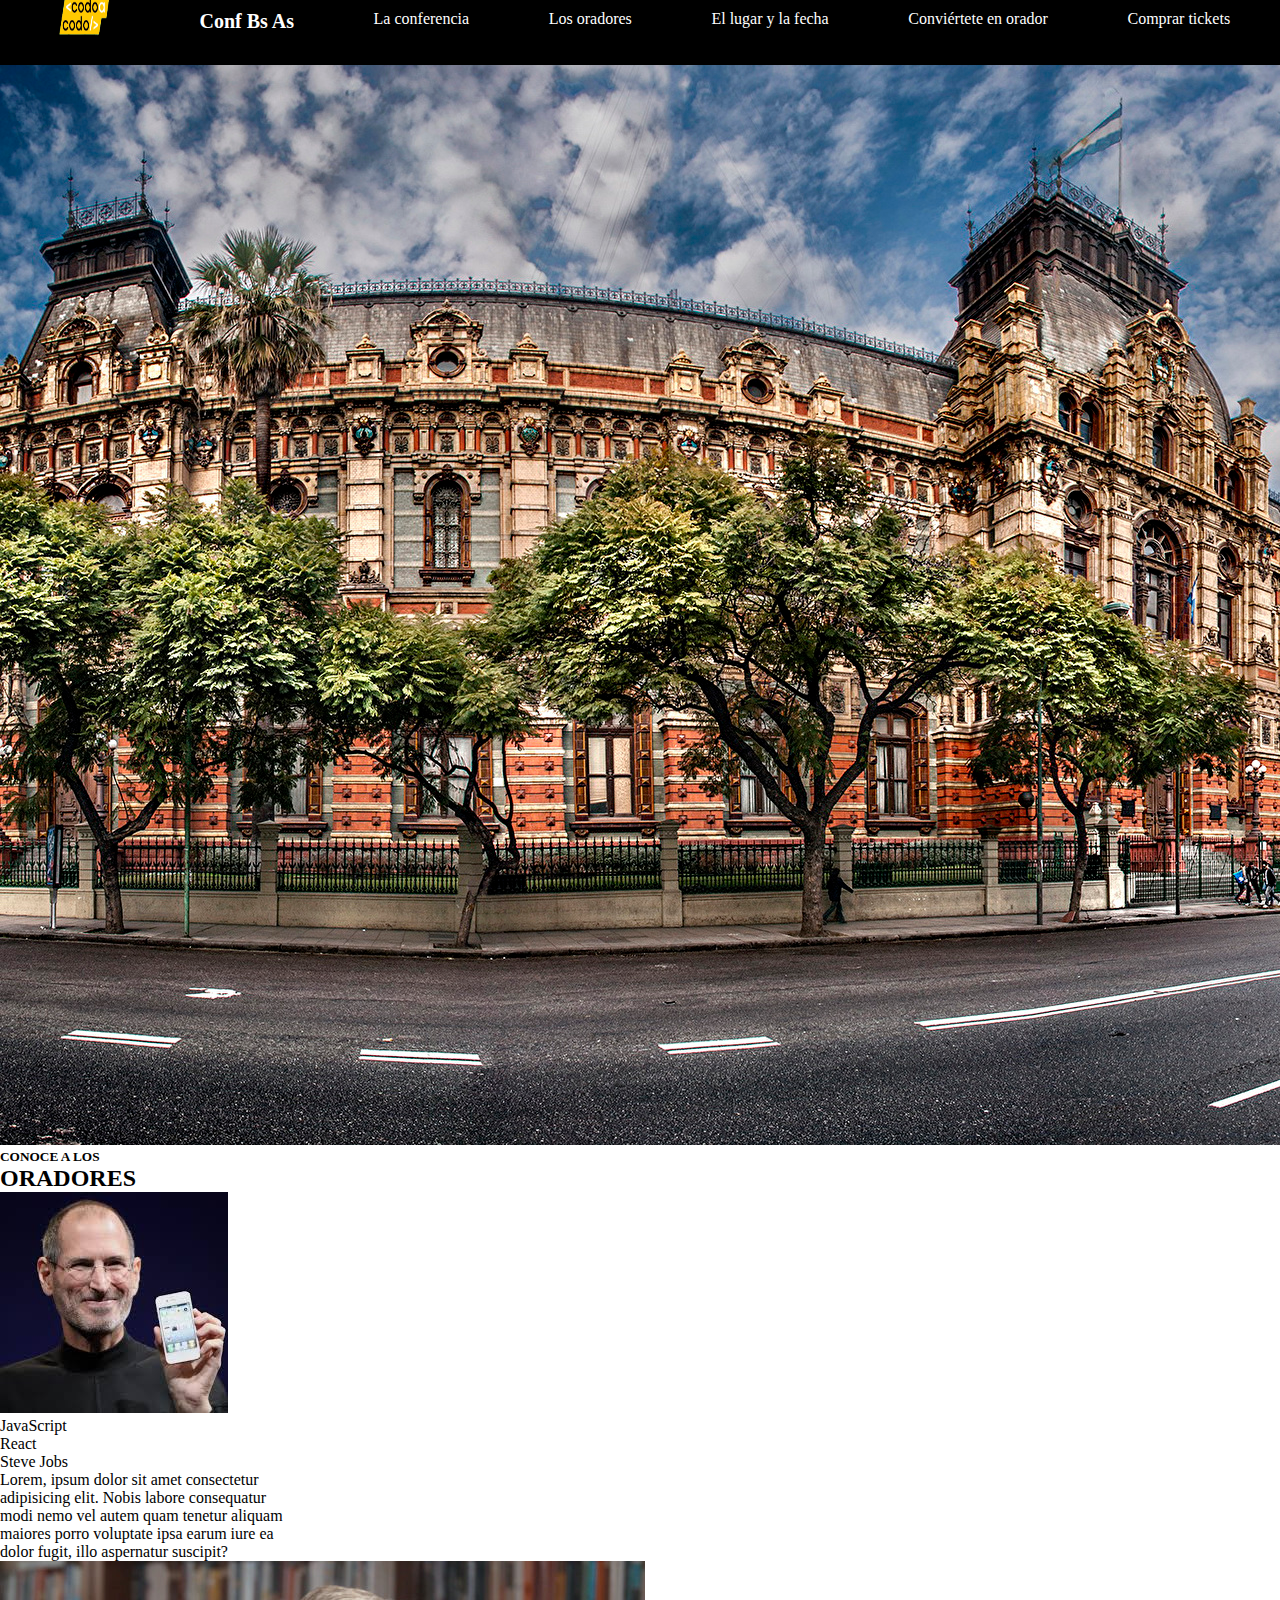
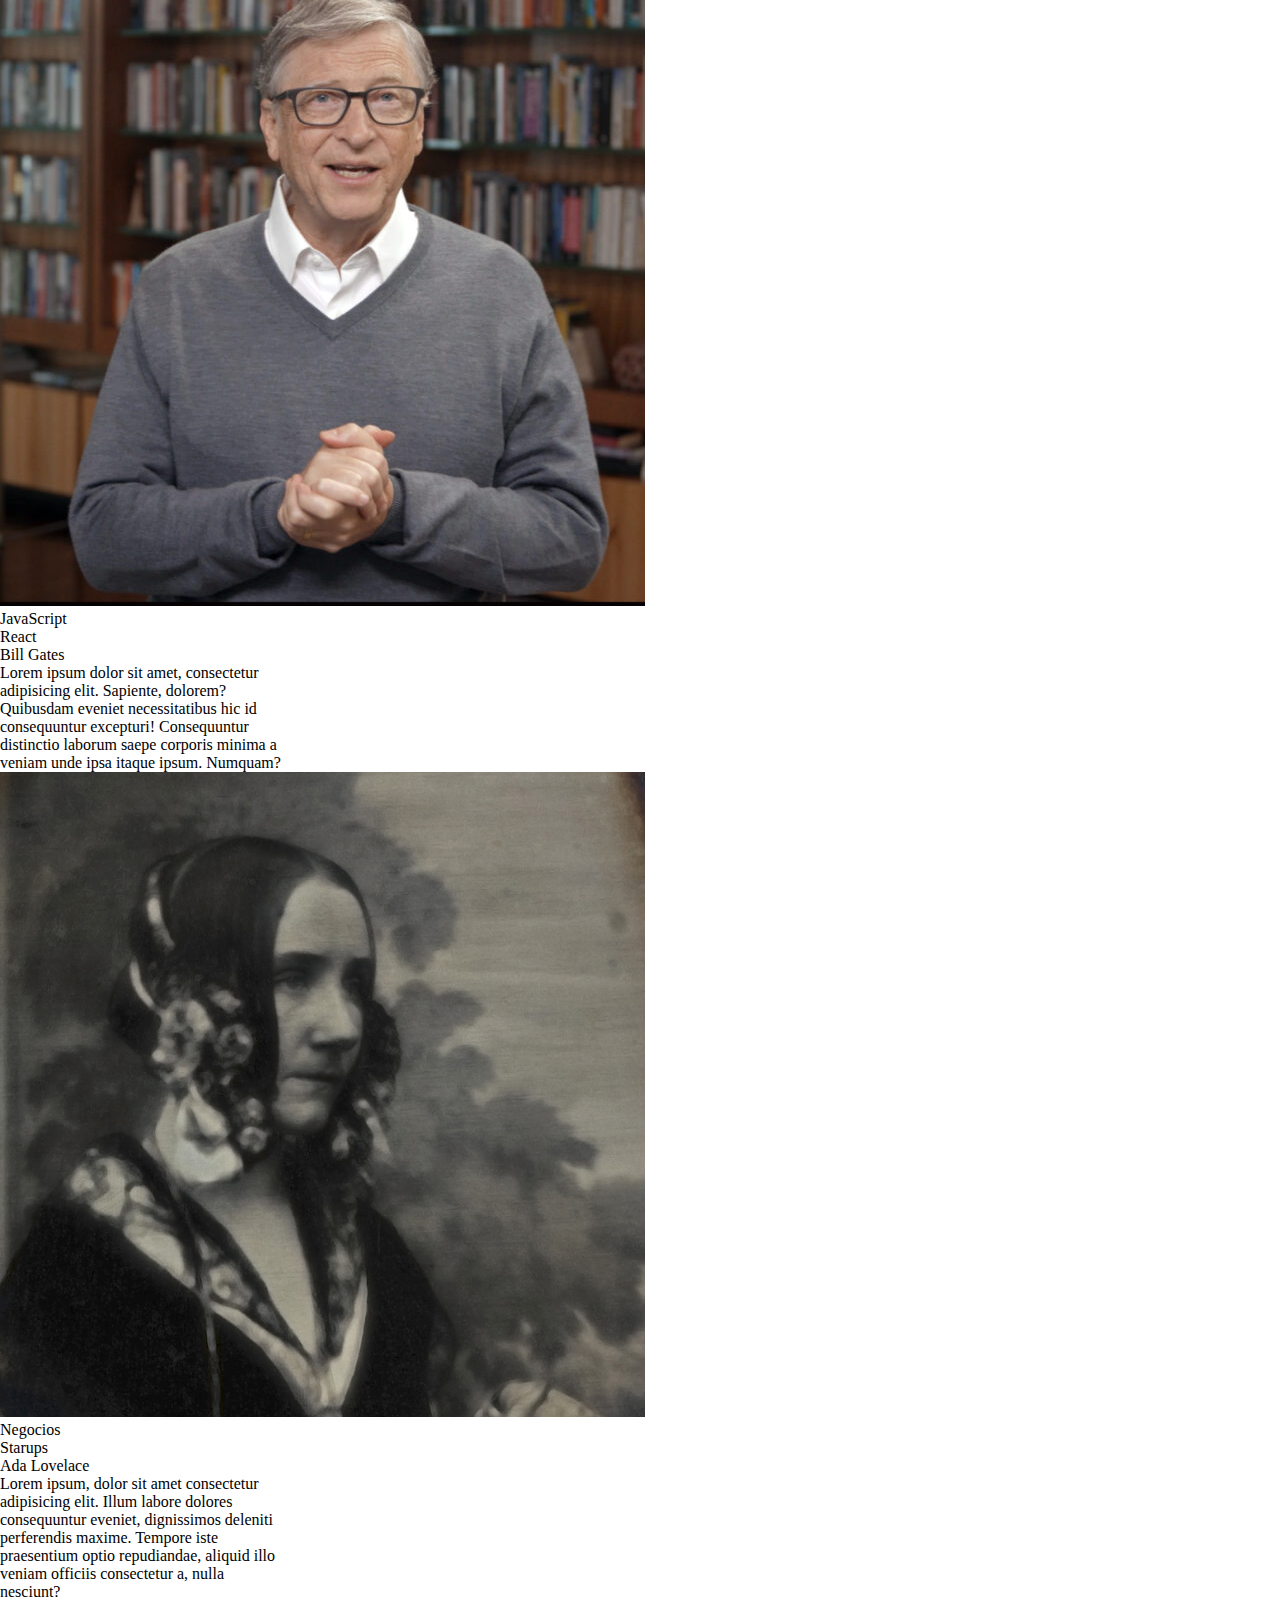
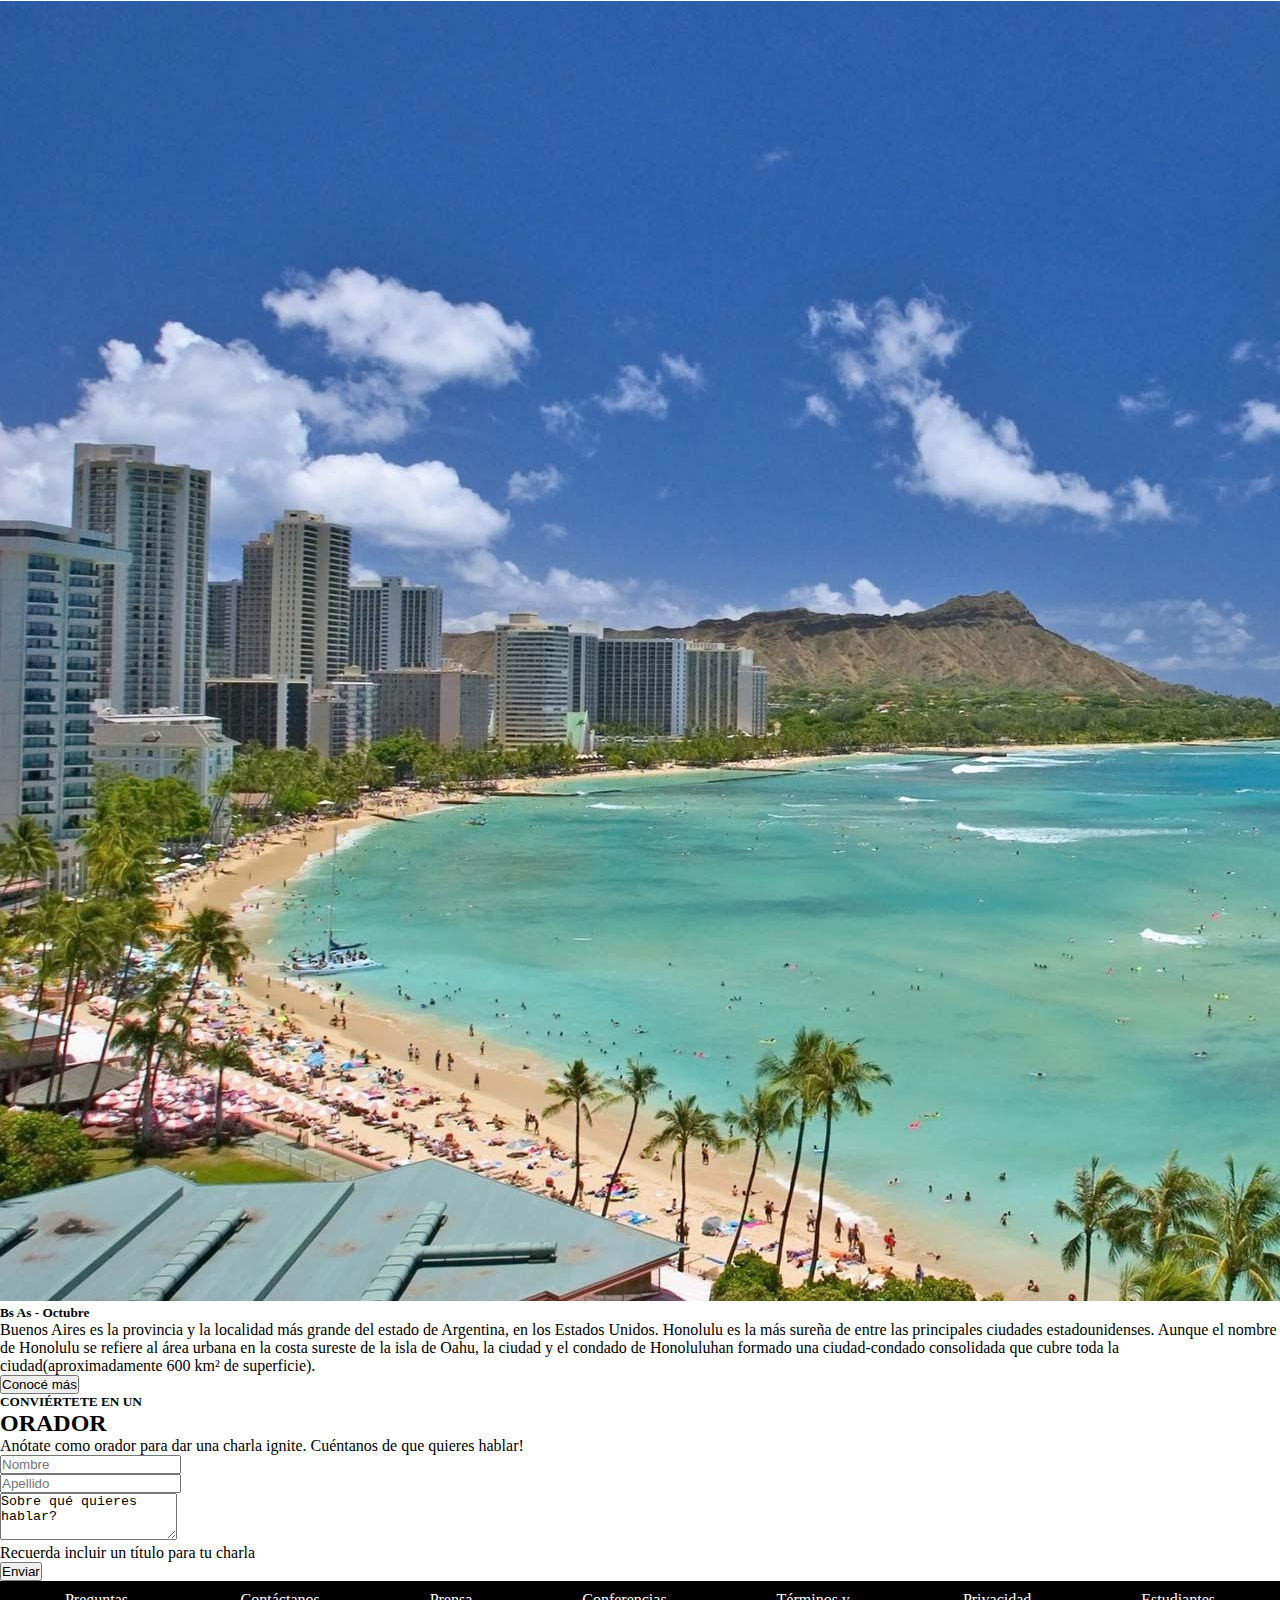
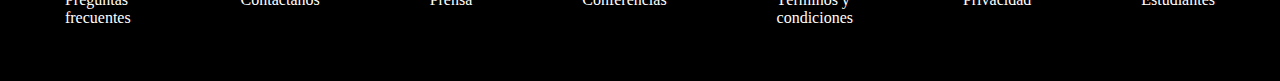
==== Final-Front-2023/index.html @ a8c51126 "final-front-2023" ====
<!DOCTYPE html>
<html lang="en">
<head>
    <meta charset="UTF-8">
    <meta name="viewport" content="width=device-width, initial-scale=1.0">
    <link rel="stylesheet" href="styles.css">
    <link href="https://cdn.jsdelivr.net/npm/bootstrap@5.1.3/dist/css/bootstrap.min.css" rel="stylesheet" integrity="sha384-1BmE4kWBq78iYhFldvKuhfTAU6auU8tT94WrHftjDbrCEXSU1oBoqyl2QvZ6jIW3" crossorigin="anonymous">
    <title>Document</title>
</head>
<body>
    
<header>
    <div>
          <nav>
        <img class="achicar" src="../Final-Front-2023/imagenes/codoacodo.png" alt="codo a codo">
        <h1 class="fuente">Conf Bs As</h1>
        <a href="index.html">La conferencia</a>
        <a href="Los oradores.html">Los oradores</a>
        <a href="lugar.html">El lugar y la fecha</a>
        <a href="Conviértete en orador.html">Conviértete en orador</a>
        <a href="Comprar tickets.html">Comprar tickets</a>
    
          </nav>
    </div>
</header>
<main>
    <div>
          <div><img src="../Final-Front-2023/imagenes/ba1.jpg" alt=""></div>
       </div> 
       <h5 class="text-center fs-6">CONOCE A LOS</h5> 
       <h2 class="text-center fs-1">ORADORES</h2>
       <div class="d-flex justify-content-center  ">
       <div class="card ms-3" style="width: 18rem;">
        <img src="../Final-Front-2023/imagenes/steve.jpg" class="card-img-top" alt="...">
        <div class="card-body">
            <div class="d-inline p-2 bg-warning text-dark fw-bold rounded">JavaScript</div>
            <div class="d-inline p-2 bg-info text-white rounded">React</div>
             <p class="fw-bold fs-4">Steve Jobs</p>
          <p class="card-text">Lorem, ipsum dolor sit amet consectetur adipisicing elit. Nobis labore consequatur modi nemo vel autem quam tenetur aliquam maiores porro voluptate ipsa earum iure ea dolor fugit, illo aspernatur suscipit?</p>
        </div>
      </div>
      <div class="card ms-3" style="width: 18rem;">
        <img src="../Final-Front-2023/imagenes/bill.jpg" class="card-img-top" alt="...">
        <div class="card-body">
            <div class="d-inline p-2 bg-warning text-dark fw-bold rounded">JavaScript</div>
            <div class="d-inline p-2 bg-info text-white rounded">React</div>
            <p class="fw-bold fs-4">Bill Gates</p>
          <p class="card-text">Lorem ipsum dolor sit amet, consectetur adipisicing elit. Sapiente, dolorem? Quibusdam eveniet necessitatibus hic id consequuntur excepturi! Consequuntur distinctio laborum saepe corporis minima a veniam unde ipsa itaque ipsum. Numquam?</p>
        </div>
      </div>
      <div class="card ms-3" style="width: 18rem;">
        <img src="../Final-Front-2023/imagenes/ada.jpeg" class="card-img-top" alt="...">
        <div class="card-body">
            <div class="d-inline p-2 bg-secondary text-white rounded">Negocios</div>
            <div class="d-inline p-2 bg-danger text-white rounded">Starups</div>
            <p class="fw-bold fs-4">Ada Lovelace</p>
          <p class="card-text">Lorem ipsum, dolor sit amet consectetur adipisicing elit. Illum labore dolores consequuntur eveniet, dignissimos deleniti perferendis maxime. Tempore iste praesentium optio repudiandae, aliquid illo veniam officiis consectetur a, nulla nesciunt?</p>
        </div>
      </div>
    </div>
    
    <div class="card mb-3 mt-4 bg-dark text-white" style="max-width: 100%;">
      <div class="row g-0">
        <div class="col-md-6">
          <img src="../Final-Front-2023/imagenes/honolulu.jpg" class="img-fluid rounded-start" alt="...">
        </div>
        <div class="col-md-6">
          <div class="card-body">
            <h5 class="card-title">Bs As - Octubre</h5>
            <p class="card-text ">Buenos Aires es la provincia y la localidad más grande del estado de Argentina, en los Estados Unidos. Honolulu es la más sureña de entre las principales ciudades estadounidenses. Aunque el nombre de Honolulu se refiere al área urbana en la costa sureste de la isla de Oahu, la ciudad y el condado de Honoluluhan formado una ciudad-condado consolidada que cubre toda la ciudad(aproximadamente 600 km² de superficie).</p>
            <button type="button" class="btn btn-dark text-white border border-white">Conocé más</button>
          </div>
        </div>
      </div>
    </div>

    <h5 class="text-center fs-6">CONVIÉRTETE EN UN</h5> 
       <h2 class="text-center fs-2">ORADOR</h2>
       <p class="text-center fs-5">Anótate como orador para dar una charla ignite. Cuéntanos de que quieres hablar!</p>

       <div class="row g-3 mx-auto" style="max-width: 700px;">
        <div class="col">
          <input type="text" class="form-control" placeholder="Nombre" aria-label="First name">
        </div>
        <div class="col">
          <input type="text" class="form-control" placeholder="Apellido" aria-label="Last name">
        </div>
        <div class="mb-3">
          <textarea class="form-control" id="exampleFormControlTextarea1" rows="3">Sobre qué quieres hablar?</textarea>
          <p>Recuerda incluir un título para tu charla </p>
          <button type="button" class="btn btn-warning col-12 btn-lg text-white">Enviar</button>
        </div>
      </div>
      
  </main>
  <footer>
    <nav class="bg-dark bg-gradient" style="height: 80px;">
        <a href="#">Preguntas <br>frecuentes</a>
        <a href="#">Contáctanos</a>
        <a href="#">Prensa</a>
        <a href="#">Conferencias</a>
        <a href="#">Términos y <br> condiciones</a>
        <a href="#">Privacidad</a>
        <a href="#">Estudiantes</a>
    </nav>
  </footer>
</body>
</html>
---- Final-Front-2023/styles.css ----
*{
    margin: 0;
    padding: 0;
}
.achicar{
    width: 70px;
    height: 70px;
    position: relative;
    bottom: 30px;
}
nav{
    background: black;
    padding: 10px;
    height: 45px;
    display: flex;
    justify-content: space-around;
}
nav a{
    color: white;
    text-decoration: none;
}


h1 {
    color: white;
    text-align: right;
}
.fuente{
    font-size: 20px; 
}
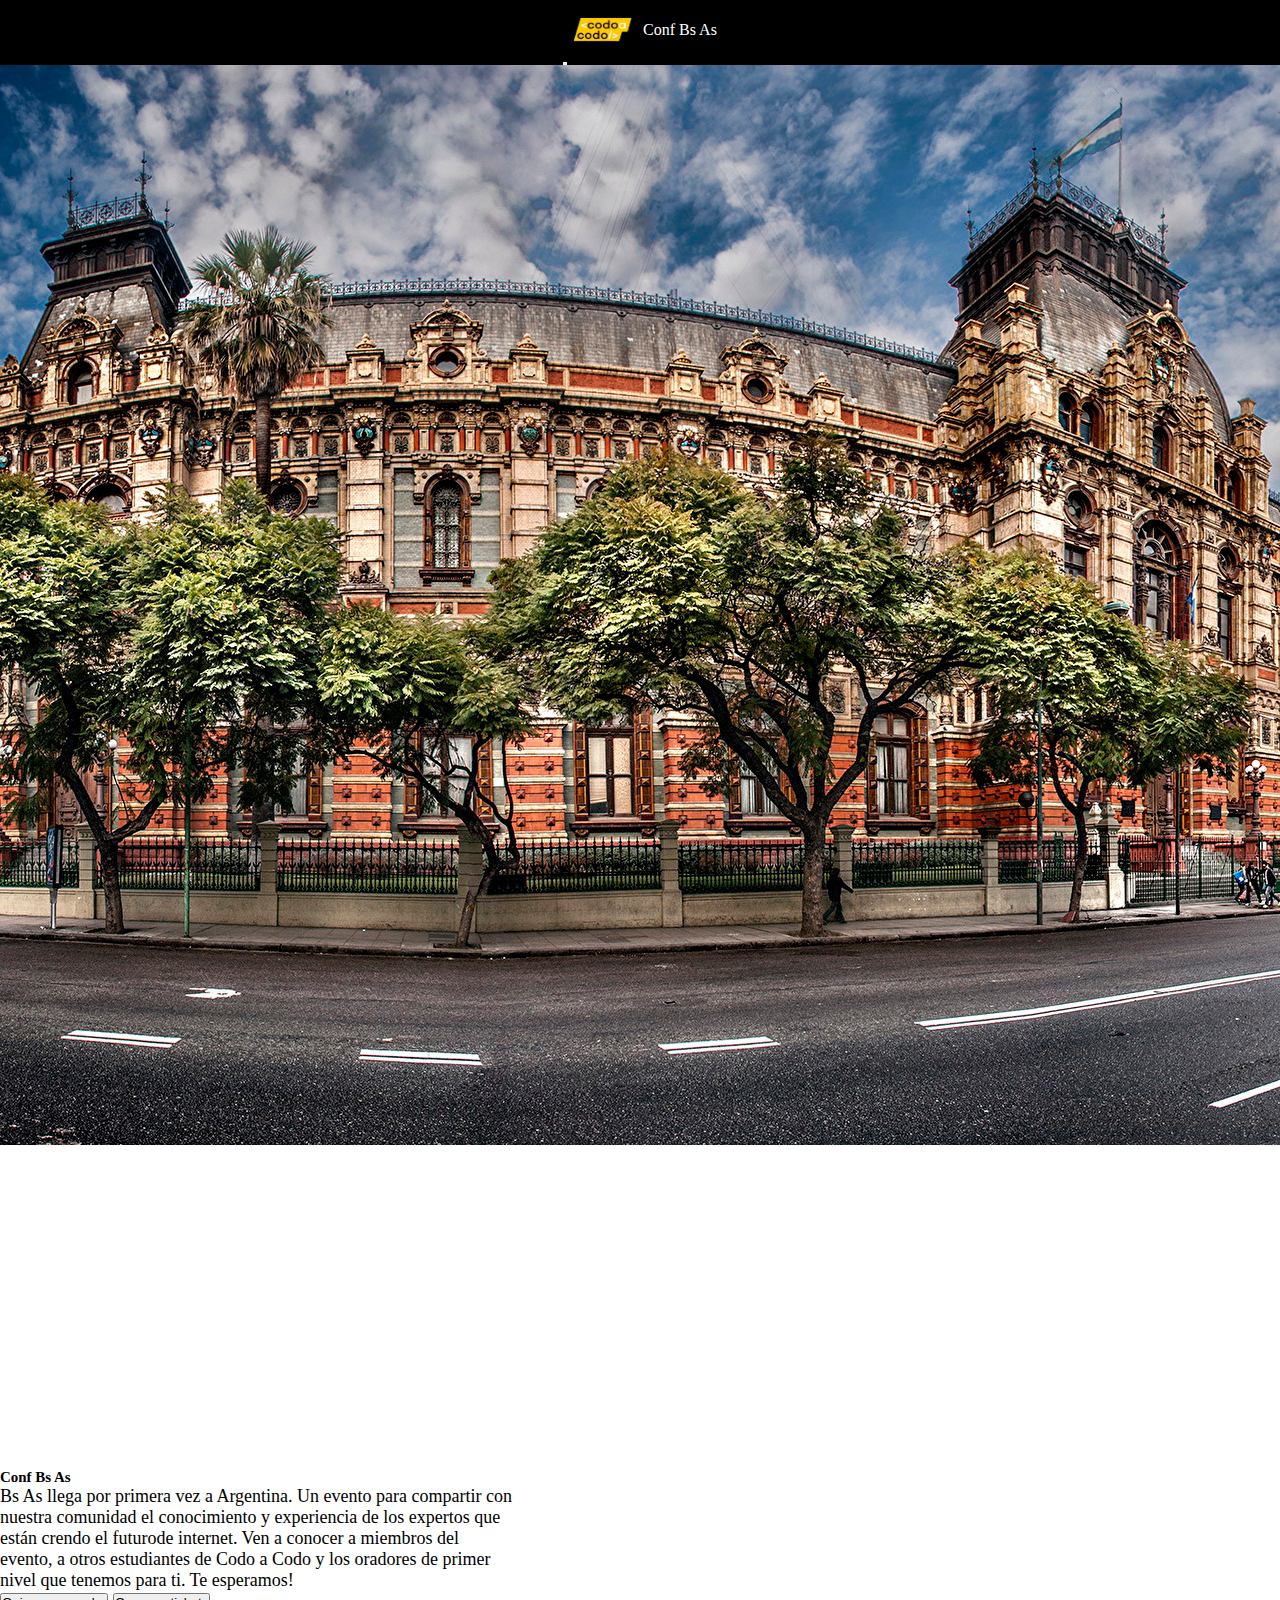
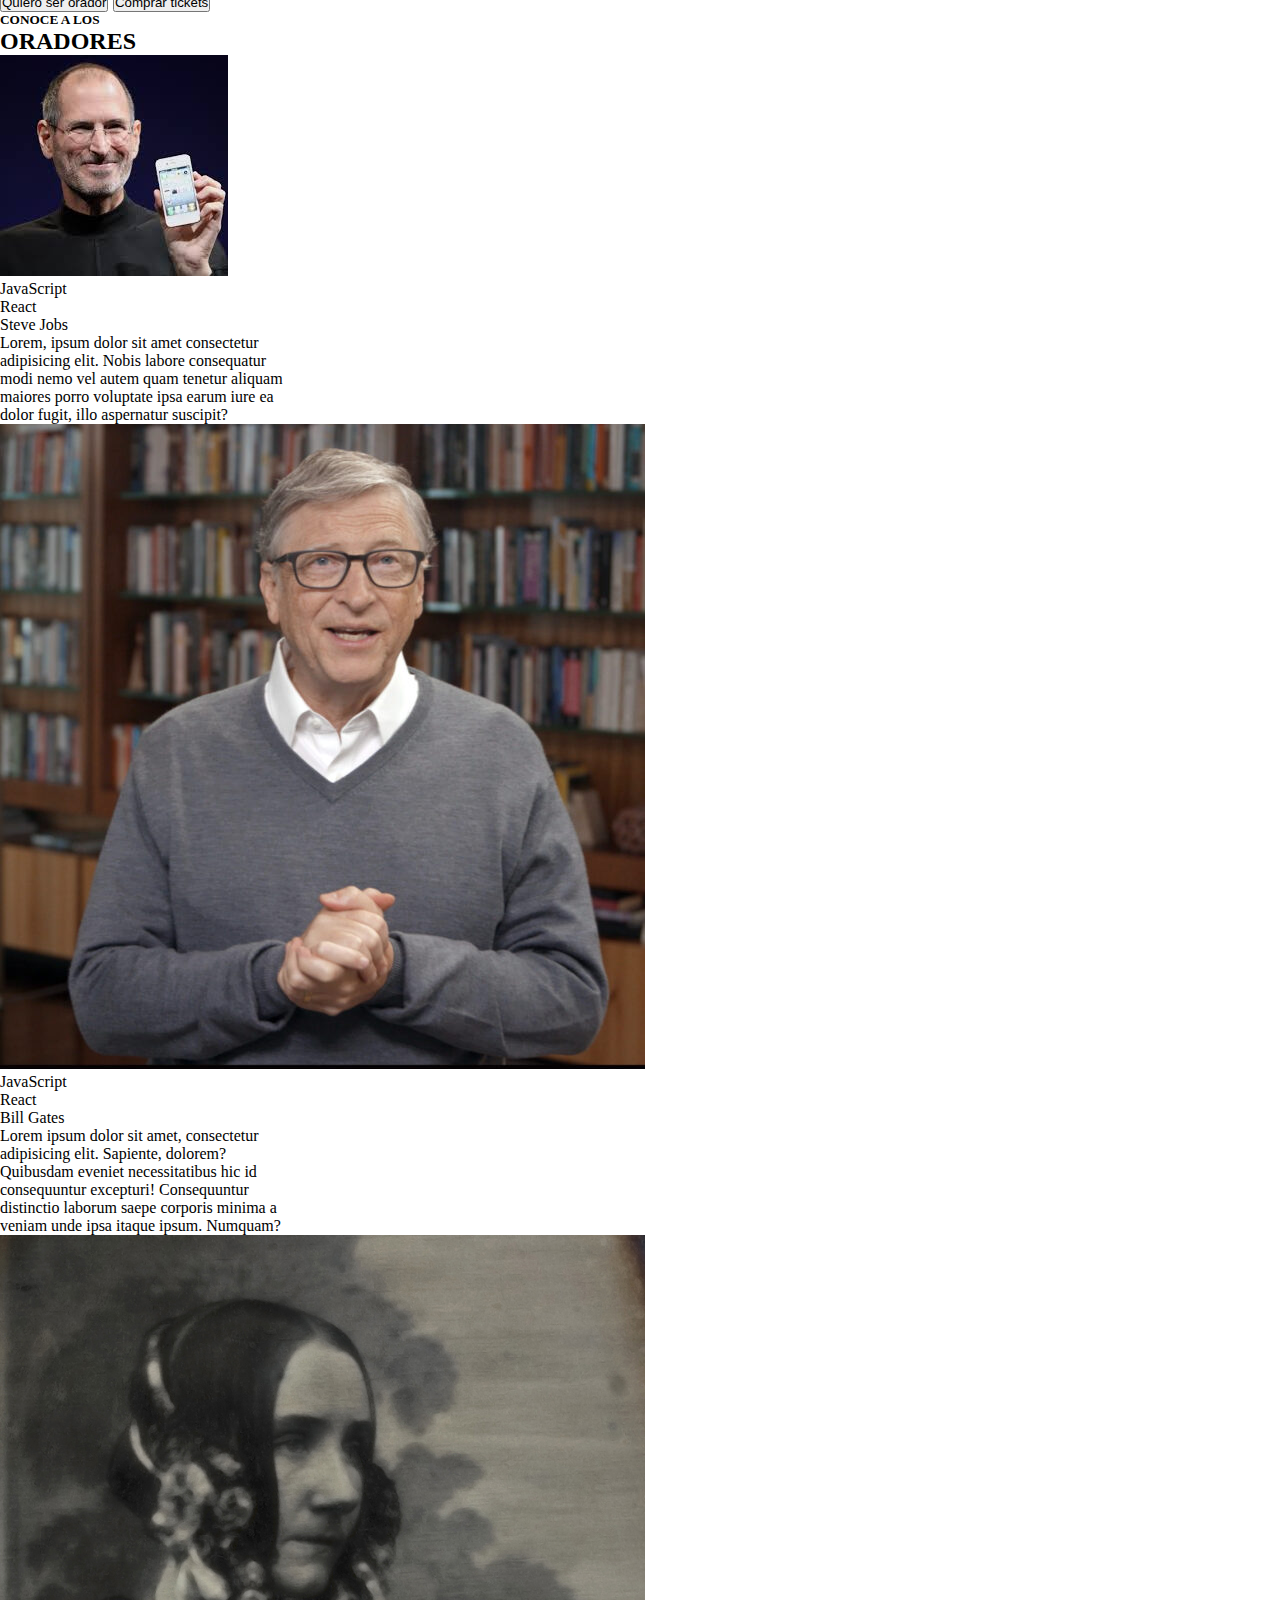
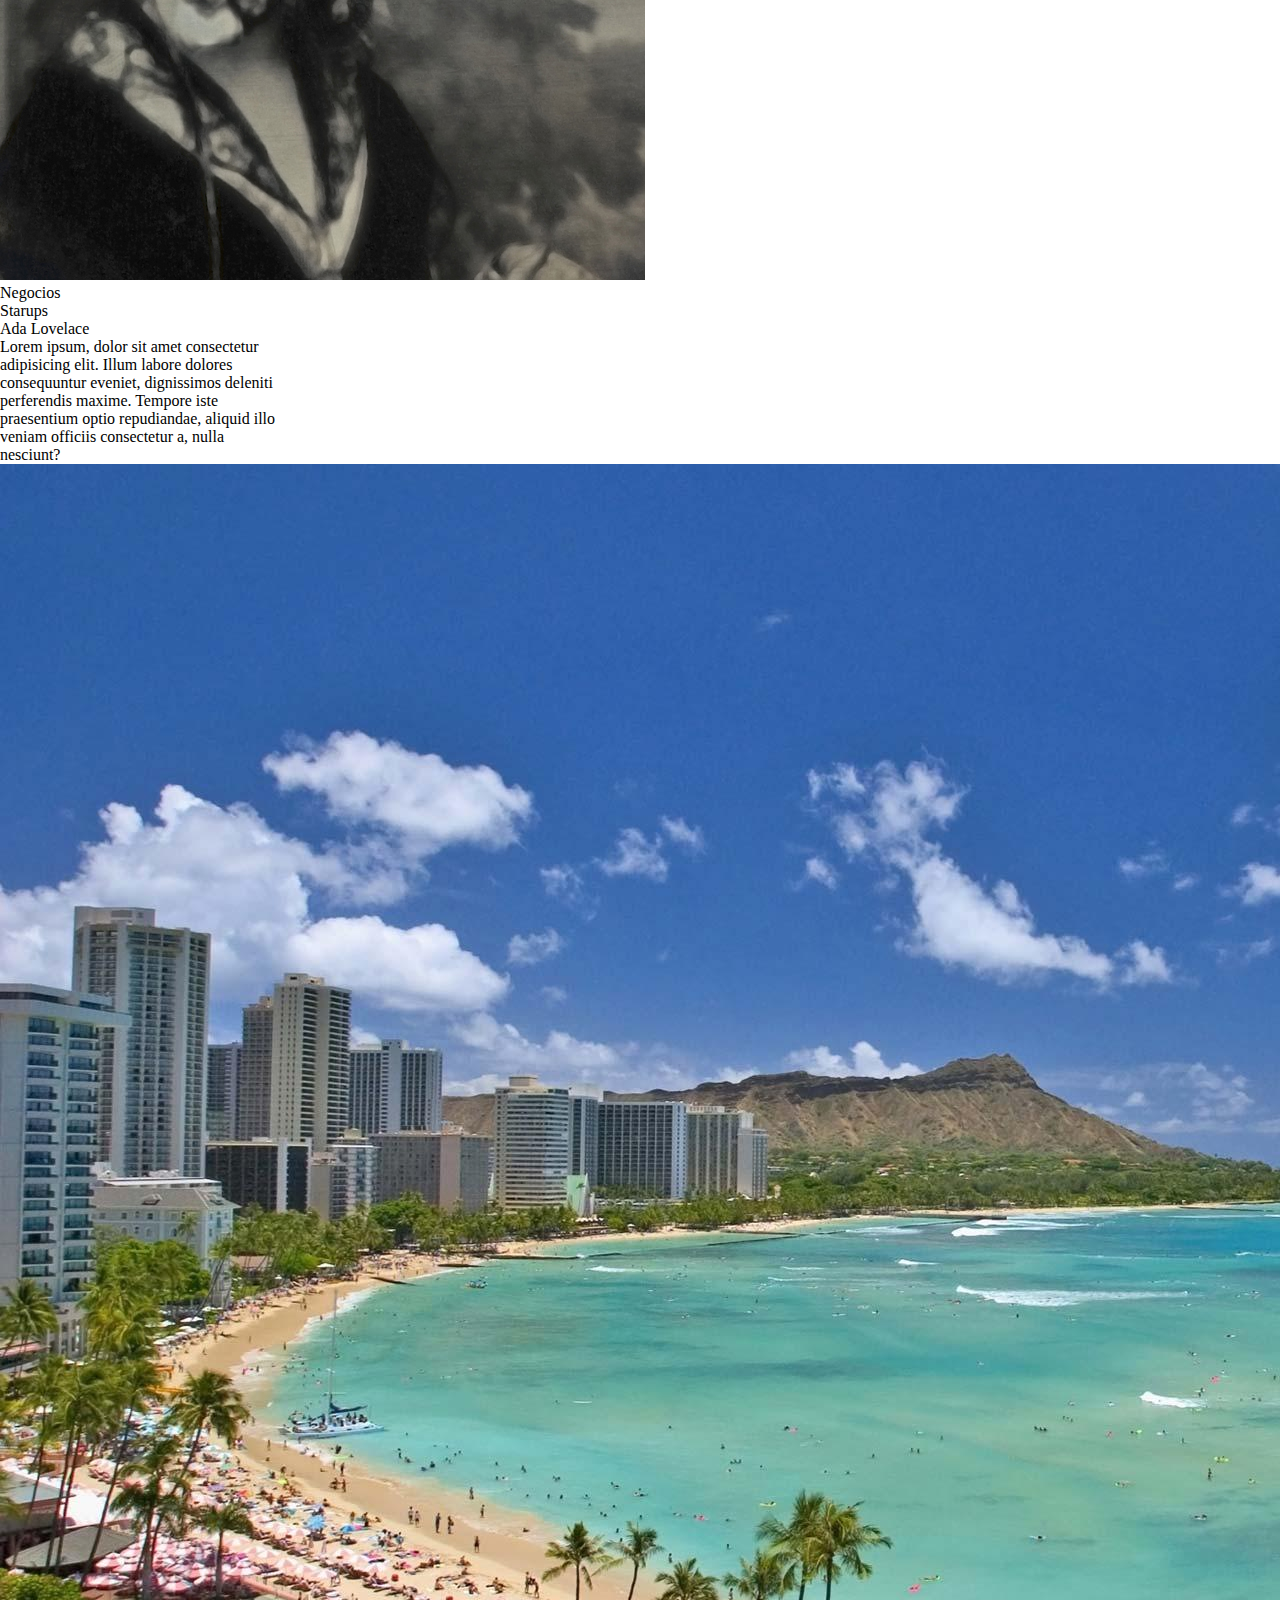
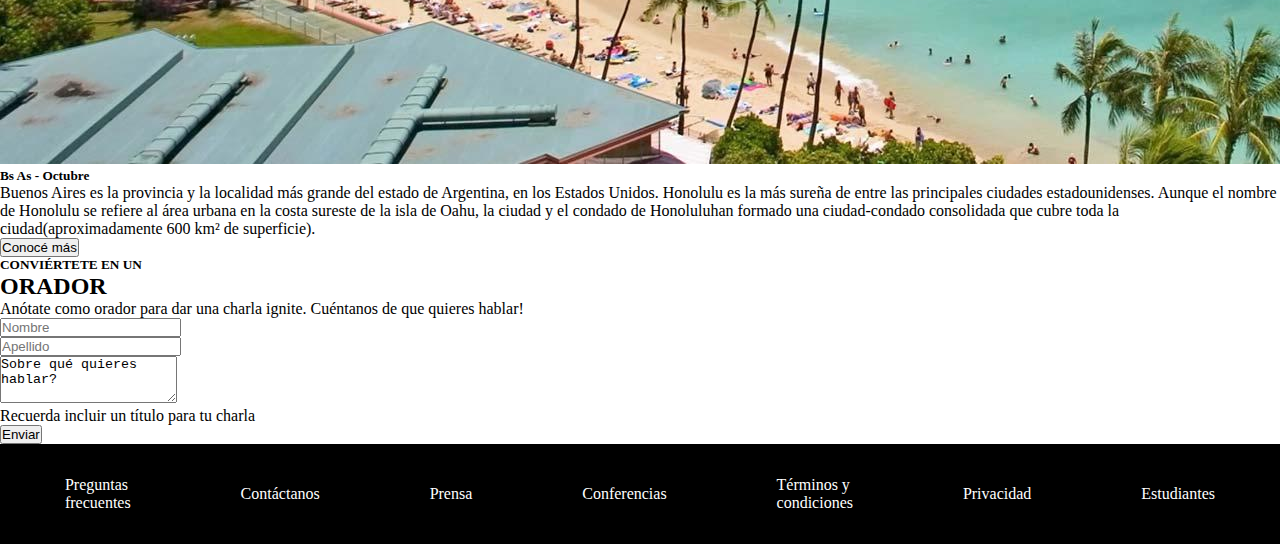
==== commit 96a3afb0: "final-front-2023" ====
--- a/Final-Front-2023/index.html
+++ b/Final-Front-2023/index.html
@@ -10,50 +10,83 @@
 <body>
     
 <header>
-    <div>
-          <nav>
-        <img class="achicar" src="../Final-Front-2023/imagenes/codoacodo.png" alt="codo a codo">
-        <h1 class="fuente">Conf Bs As</h1>
-        <a href="index.html">La conferencia</a>
-        <a href="Los oradores.html">Los oradores</a>
-        <a href="lugar.html">El lugar y la fecha</a>
-        <a href="Conviértete en orador.html">Conviértete en orador</a>
-        <a href="Comprar tickets.html">Comprar tickets</a>
-    
-          </nav>
+  <nav class="navbar navbar-expand-sm navbar-light bg-dark h-25">
+    <div class="container-fluid">
+        <a class="navbar-brand text-white fs-6" href="#">
+            <img src="../Final-Front-2023/imagenes/codoacodo.png" alt="" width="80" height="40" class="d-inline-block align-text-top">
+            Conf Bs As
+          </a>
+      <button class="navbar-toggler" type="button" data-bs-toggle="collapse" data-bs-target="#navbarNav" aria-controls="navbarNav" aria-expanded="false" aria-label="Toggle navigation">
+        <span class="navbar-toggler-icon"></span>
+      </button>
+      <div class="collapse navbar-collapse" id="navbarNav">
+        <ul class="navbar-nav ms-auto mb-2 mb-lg-o">
+            <li class="nav-item">
+                <a class="nav-link active text-white" aria-current="page" href="index.html">La conferencia</a>
+              </li>
+            <li class="nav-item">
+                <a class="nav-link text-white" href="Los oradores.html">Los oradores</a>
+              </li>
+          
+          <li class="nav-item">
+            <a class="nav-link text-white " href="El lugar y la fecha.html">El lugar y la fecha</a>
+          </li>
+          <li class="nav-item">
+            <a class="nav-link text-white" href="Conviértete en orador.html">Conviértete en orador</a>
+          </li>
+          <a class="nav-link text-warning" href="Comprar tickets.html">Comprar tickets</a>
+          </li>
+        </ul>
+      </div>
     </div>
+  </nav>
 </header>
 <main>
-    <div>
-          <div><img src="../Final-Front-2023/imagenes/ba1.jpg" alt=""></div>
-       </div> 
-       <h5 class="text-center fs-6">CONOCE A LOS</h5> 
-       <h2 class="text-center fs-1">ORADORES</h2>
+    
+       <div class="card bg-dark text-white">
+        <img src="../Final-Front-2023/imagenes/ba1.jpg" class="card-img opacity-50" alt="...">
+        <div class="card-img-overlay">
+          <div class="mover">
+          <h5 class="card-title d-flex justify-content-end h2">Conf Bs As</h5>
+          <p class="d-flex justify-content-end">Bs As llega por primera vez a Argentina. Un evento para compartir con</p> 
+          <p class="d-flex justify-content-end">nuestra comunidad el conocimiento y experiencia de los expertos que</p>
+          <p class="d-flex justify-content-end">están crendo el futurode internet. Ven a conocer a miembros del</p>
+          <p class="d-flex justify-content-end">evento, a otros estudiantes de Codo a Codo y los oradores de primer</p>
+          <p class="d-flex justify-content-end">nivel que tenemos para ti. Te esperamos!</p>
+          <div class="d-grid gap-2 d-md-flex justify-content-md-end mx-5 ">
+            <button class="btn btn-outline-info text-white btn-sm" type="button">Quiero ser orador</button>
+            <button class="btn btn-success text-white btn-sm bg-green " type="button">Comprar tickets</button>
+          </div>
+          </div>
+        </div>
+      </div>
+       <h5 class="text-center fs-6 display-6 mt-2">CONOCE A LOS</h5> 
+       <h2 class="text-center fs-2 mt-1 ">ORADORES</h2>
        <div class="d-flex justify-content-center  ">
        <div class="card ms-3" style="width: 18rem;">
-        <img src="../Final-Front-2023/imagenes/steve.jpg" class="card-img-top" alt="...">
+        <img src="../Final-Front-2023/imagenes/steve.jpg" class="card-img-top mb-2" alt="...">
         <div class="card-body">
-            <div class="d-inline p-2 bg-warning text-dark fw-bold rounded">JavaScript</div>
+            <div class="d-inline p-2 bg-warning text-dark fw-bold rounded mx-1">JavaScript</div>
             <div class="d-inline p-2 bg-info text-white rounded">React</div>
-             <p class="fw-bold fs-4">Steve Jobs</p>
+             <p class="fw-bold fs-4 mx-1">Steve Jobs</p>
           <p class="card-text">Lorem, ipsum dolor sit amet consectetur adipisicing elit. Nobis labore consequatur modi nemo vel autem quam tenetur aliquam maiores porro voluptate ipsa earum iure ea dolor fugit, illo aspernatur suscipit?</p>
         </div>
       </div>
       <div class="card ms-3" style="width: 18rem;">
-        <img src="../Final-Front-2023/imagenes/bill.jpg" class="card-img-top" alt="...">
+        <img src="../Final-Front-2023/imagenes/bill.jpg" class="card-img-top mb-2" alt="...">
         <div class="card-body">
-            <div class="d-inline p-2 bg-warning text-dark fw-bold rounded">JavaScript</div>
+            <div class="d-inline p-2 bg-warning text-dark fw-bold rounded mx-1">JavaScript</div>
             <div class="d-inline p-2 bg-info text-white rounded">React</div>
-            <p class="fw-bold fs-4">Bill Gates</p>
+            <p class="fw-bold fs-4 mx-1">Bill Gates</p>
           <p class="card-text">Lorem ipsum dolor sit amet, consectetur adipisicing elit. Sapiente, dolorem? Quibusdam eveniet necessitatibus hic id consequuntur excepturi! Consequuntur distinctio laborum saepe corporis minima a veniam unde ipsa itaque ipsum. Numquam?</p>
         </div>
       </div>
       <div class="card ms-3" style="width: 18rem;">
-        <img src="../Final-Front-2023/imagenes/ada.jpeg" class="card-img-top" alt="...">
+        <img src="../Final-Front-2023/imagenes/ada.jpeg" class="card-img-top mb-2" alt="...">
         <div class="card-body">
-            <div class="d-inline p-2 bg-secondary text-white rounded">Negocios</div>
+            <div class="d-inline p-2 bg-secondary text-white rounded mx-1">Negocios</div>
             <div class="d-inline p-2 bg-danger text-white rounded">Starups</div>
-            <p class="fw-bold fs-4">Ada Lovelace</p>
+            <p class="fw-bold fs-4 mx-1">Ada Lovelace</p>
           <p class="card-text">Lorem ipsum, dolor sit amet consectetur adipisicing elit. Illum labore dolores consequuntur eveniet, dignissimos deleniti perferendis maxime. Tempore iste praesentium optio repudiandae, aliquid illo veniam officiis consectetur a, nulla nesciunt?</p>
         </div>
       </div>
@@ -74,7 +107,7 @@
       </div>
     </div>
 
-    <h5 class="text-center fs-6">CONVIÉRTETE EN UN</h5> 
+    <h5 class="text-center fs-6 display-6">CONVIÉRTETE EN UN</h5> 
        <h2 class="text-center fs-2">ORADOR</h2>
        <p class="text-center fs-5">Anótate como orador para dar una charla ignite. Cuéntanos de que quieres hablar!</p>
 
@@ -104,5 +137,7 @@
         <a href="#">Estudiantes</a>
     </nav>
   </footer>
+
+  <script src="https://cdn.jsdelivr.net/npm/bootstrap@5.1.3/dist/js/bootstrap.bundle.min.js" integrity="sha384-ka7Sk0Gln4gmtz2MlQnikT1wXgYsOg+OMhuP+IlRH9sENBO0LRn5q+8nbTov4+1p" crossorigin="anonymous"></script>
 </body>
 </html>--- a/Final-Front-2023/styles.css
+++ b/Final-Front-2023/styles.css
@@ -2,12 +2,7 @@
     margin: 0;
     padding: 0;
 }
-.achicar{
-    width: 70px;
-    height: 70px;
-    position: relative;
-    bottom: 30px;
-}
+ 
 nav{
     background: black;
     padding: 10px;
@@ -15,21 +10,22 @@
     display: flex;
     justify-content: space-around;
 }
+
 nav a{
+    display: flex;
     color: white;
     text-decoration: none;
+    align-items: center;
 }
 
-
-h1 {
-    color: white;
-    text-align: right;
-}
-.fuente{
-    font-size: 20px; 
+.mover{
+    margin-top: 25%;
+    margin-right: 7%;
+    font-size: 18px;
 }
 
 
 
 
 
+
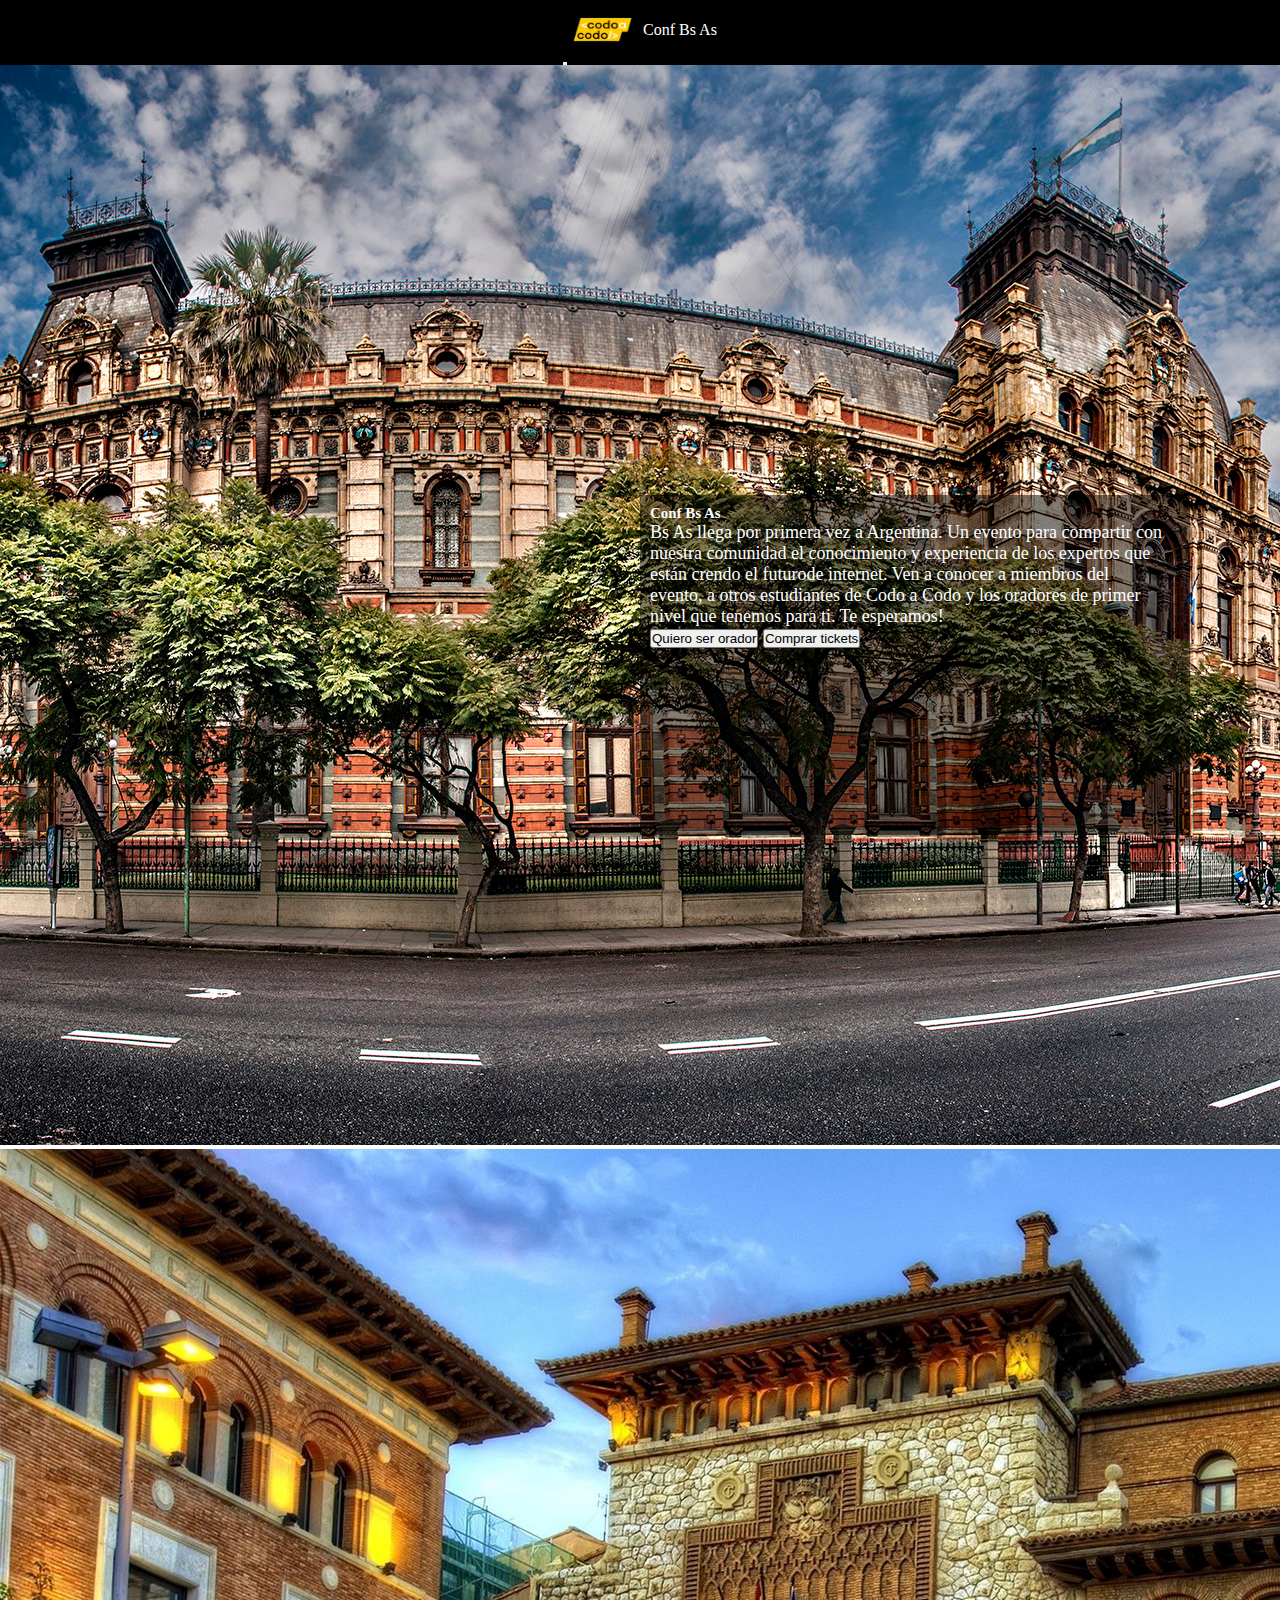
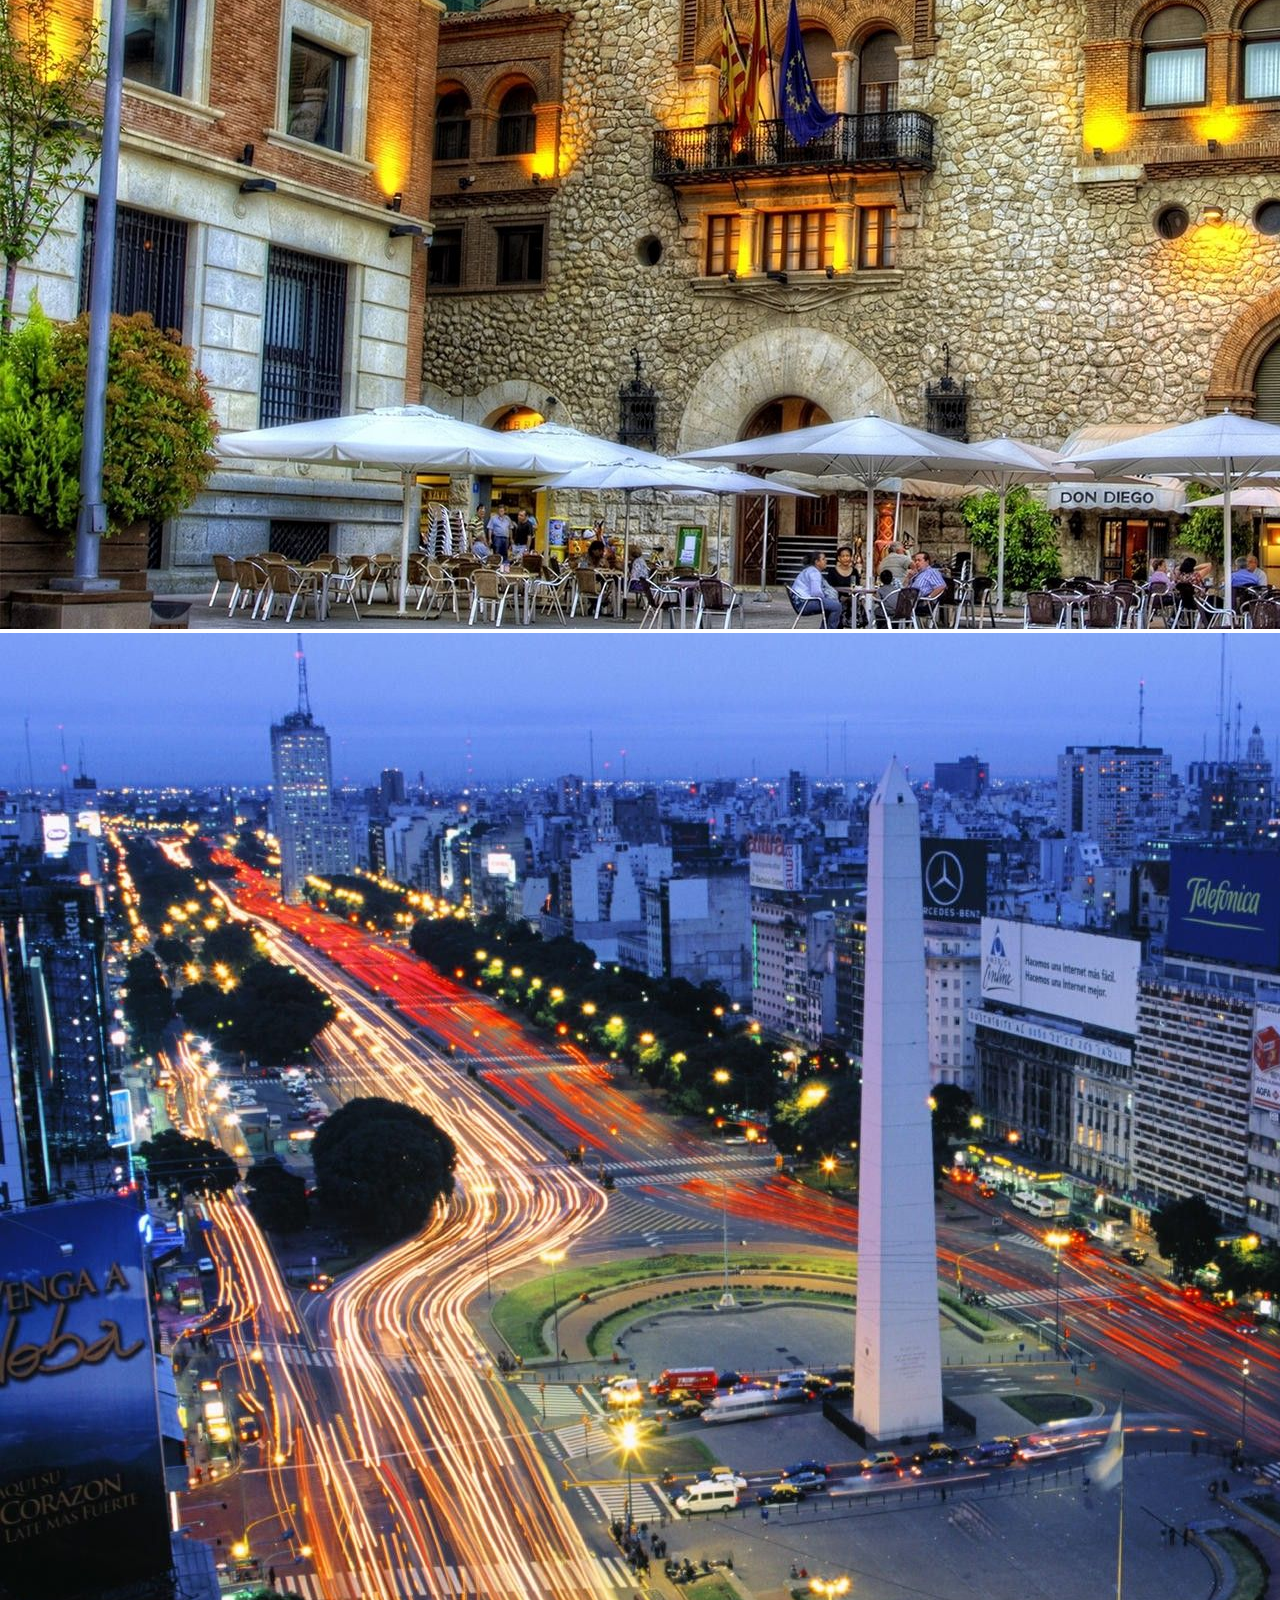
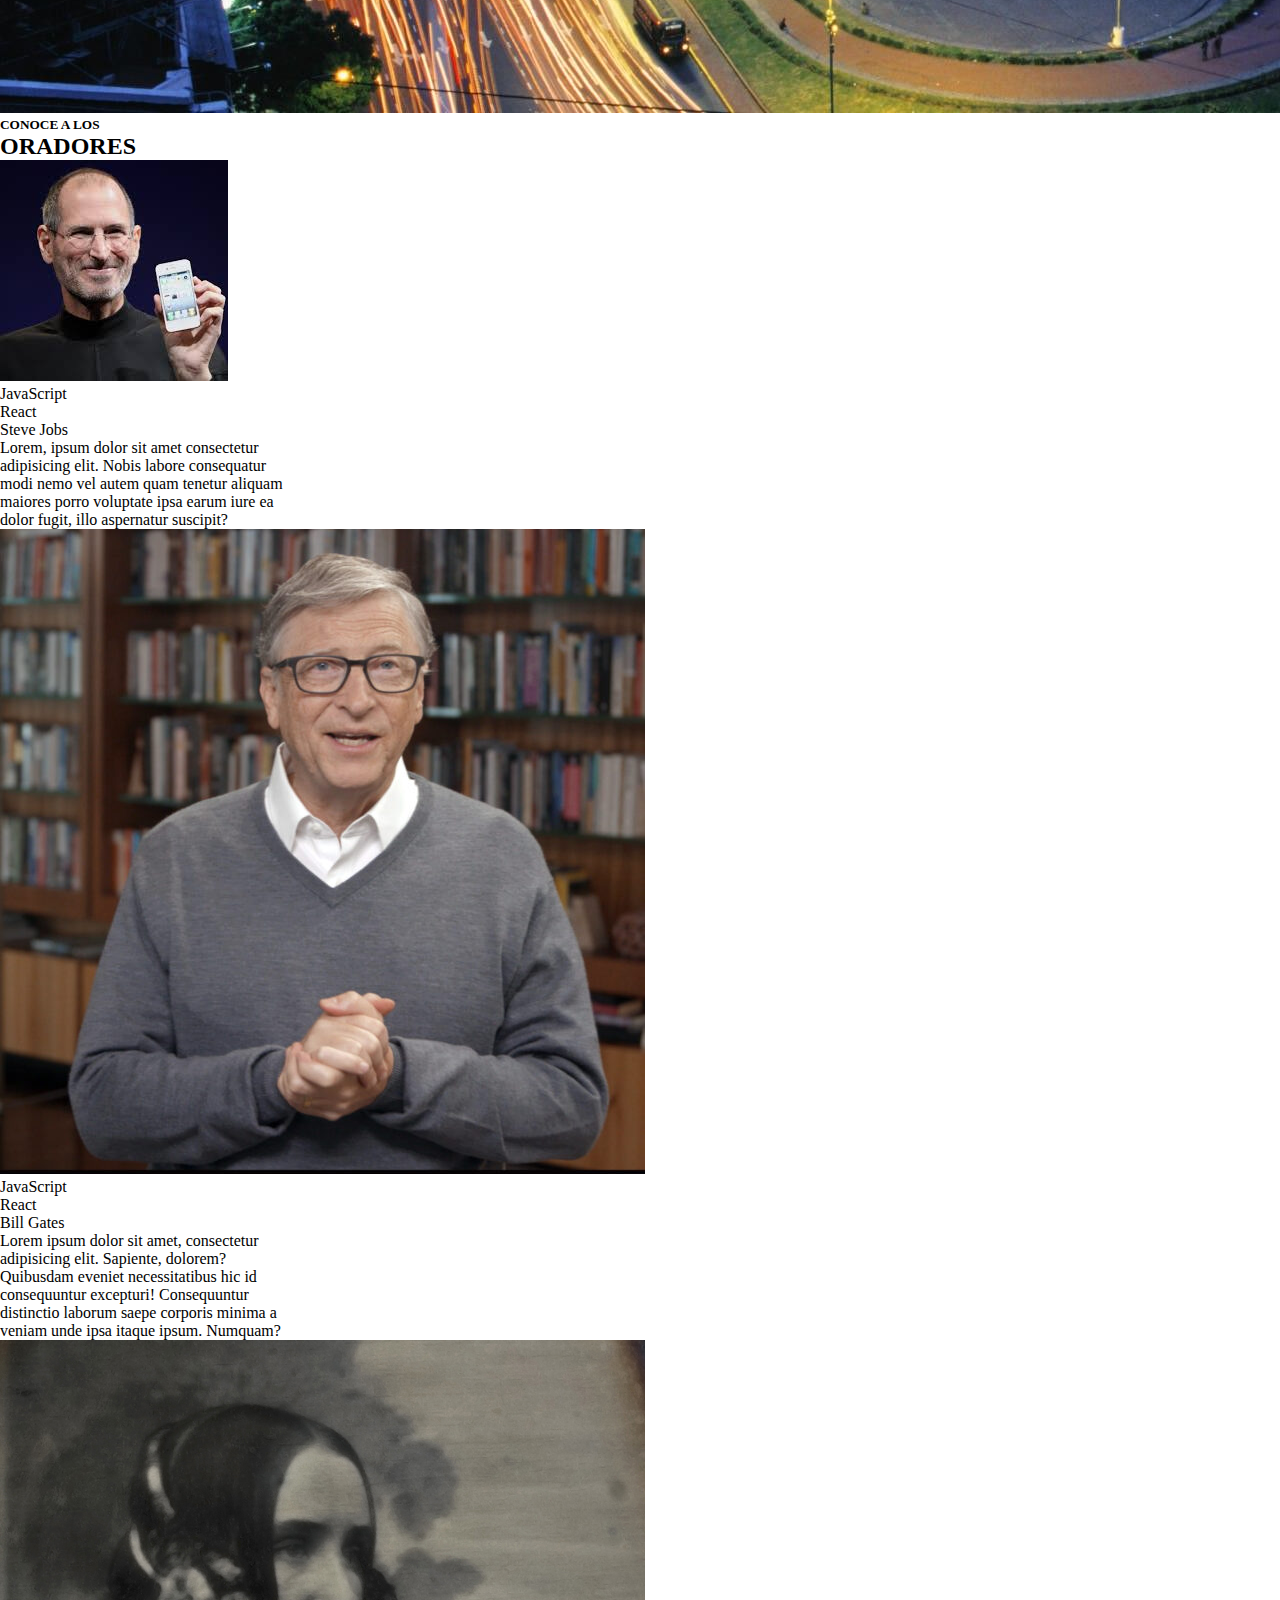
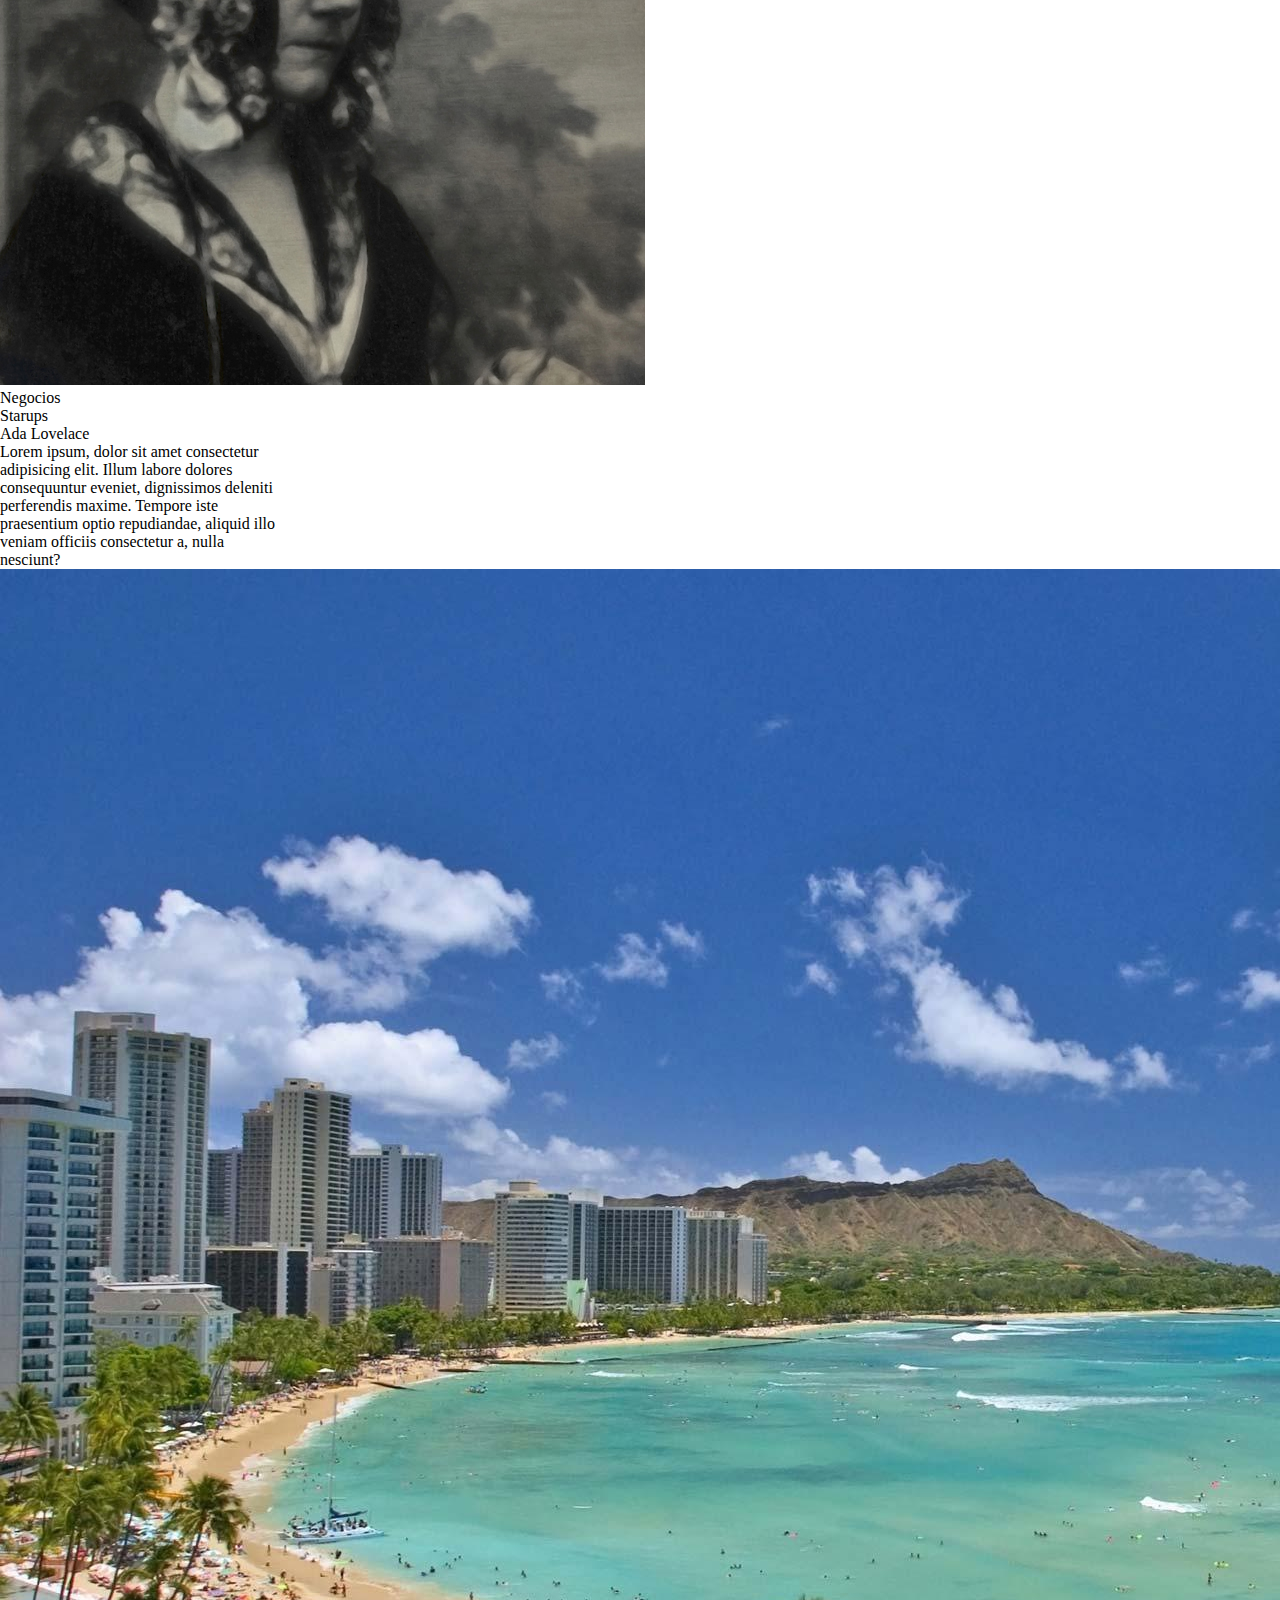
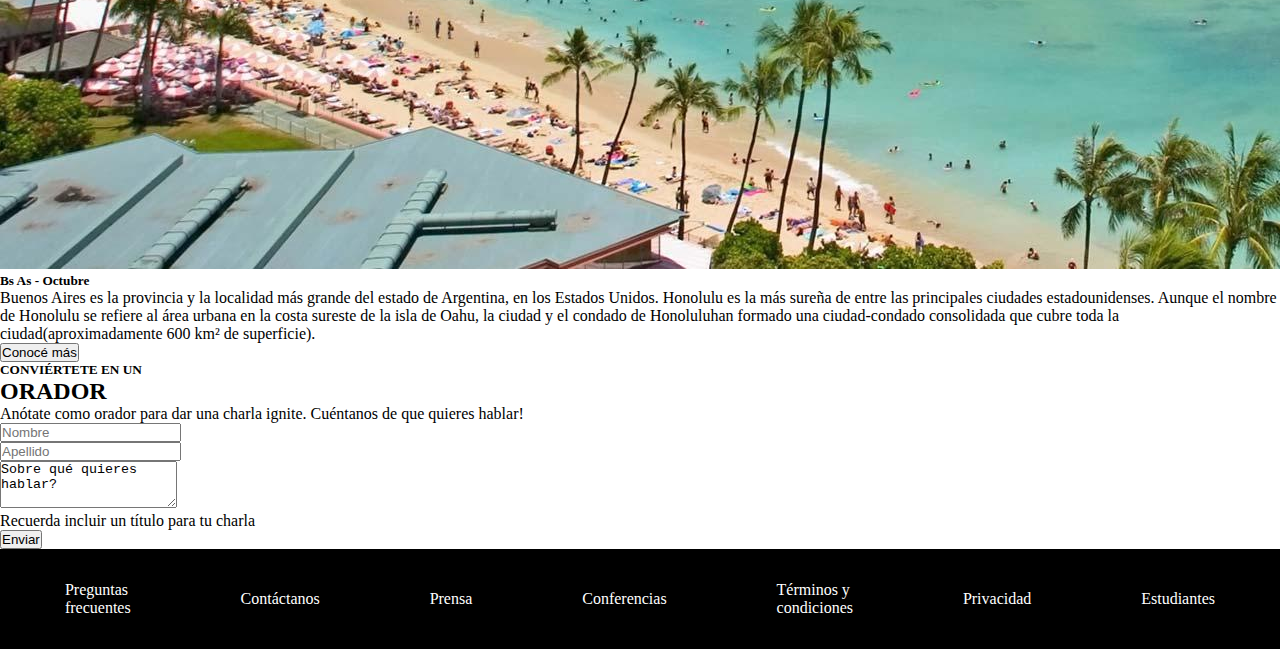
==== commit 95edf017: "final-front-2023" ====
--- a/Final-Front-2023/index.html
+++ b/Final-Front-2023/index.html
@@ -42,10 +42,20 @@
   </nav>
 </header>
 <main>
-    
-       <div class="card bg-dark text-white">
-        <img src="../Final-Front-2023/imagenes/ba1.jpg" class="card-img opacity-50" alt="...">
-        <div class="card-img-overlay">
+  <div id="carouselExampleSlidesOnly" class="carousel slide position-relative " data-bs-ride="carousel">
+    <div class="carousel-inner">
+      <div class="carousel-item active ">
+        <img src="../Final-Front-2023/imagenes/ba1.jpg" class="d-block w-100 card-img " alt="...">
+      </div>
+      <div class="carousel-item">
+        <img src="../Final-Front-2023/imagenes/ba2.jpg" class="d-block w-100 card-img " alt="...">
+      </div>
+      <div class="carousel-item">
+        <img src="../Final-Front-2023/imagenes/ba3.jpg" class="d-block w-100 card-img " alt="...">
+      </div>
+    </div>
+  </div>
+       
           <div class="mover">
           <h5 class="card-title d-flex justify-content-end h2">Conf Bs As</h5>
           <p class="d-flex justify-content-end">Bs As llega por primera vez a Argentina. Un evento para compartir con</p> 
@@ -58,8 +68,7 @@
             <button class="btn btn-success text-white btn-sm bg-green " type="button">Comprar tickets</button>
           </div>
           </div>
-        </div>
-      </div>
+        
        <h5 class="text-center fs-6 display-6 mt-2">CONOCE A LOS</h5> 
        <h2 class="text-center fs-2 mt-1 ">ORADORES</h2>
        <div class="d-flex justify-content-center  ">
--- a/Final-Front-2023/styles.css
+++ b/Final-Front-2023/styles.css
@@ -19,9 +19,16 @@
 }
 
 .mover{
-    margin-top: 25%;
-    margin-right: 7%;
+    position: absolute;
+    top: 55%;
+    left: 50%;
+    right: 7%;
+    bottom: 25%;
+    color: white;
     font-size: 18px;
+    height: 320px;
+    background-color: rgba(0, 0, 0, 0.5);  
+    padding: 10px;
 }
 
 
@@ -29,3 +36,6 @@
 
 
 
+
+
+
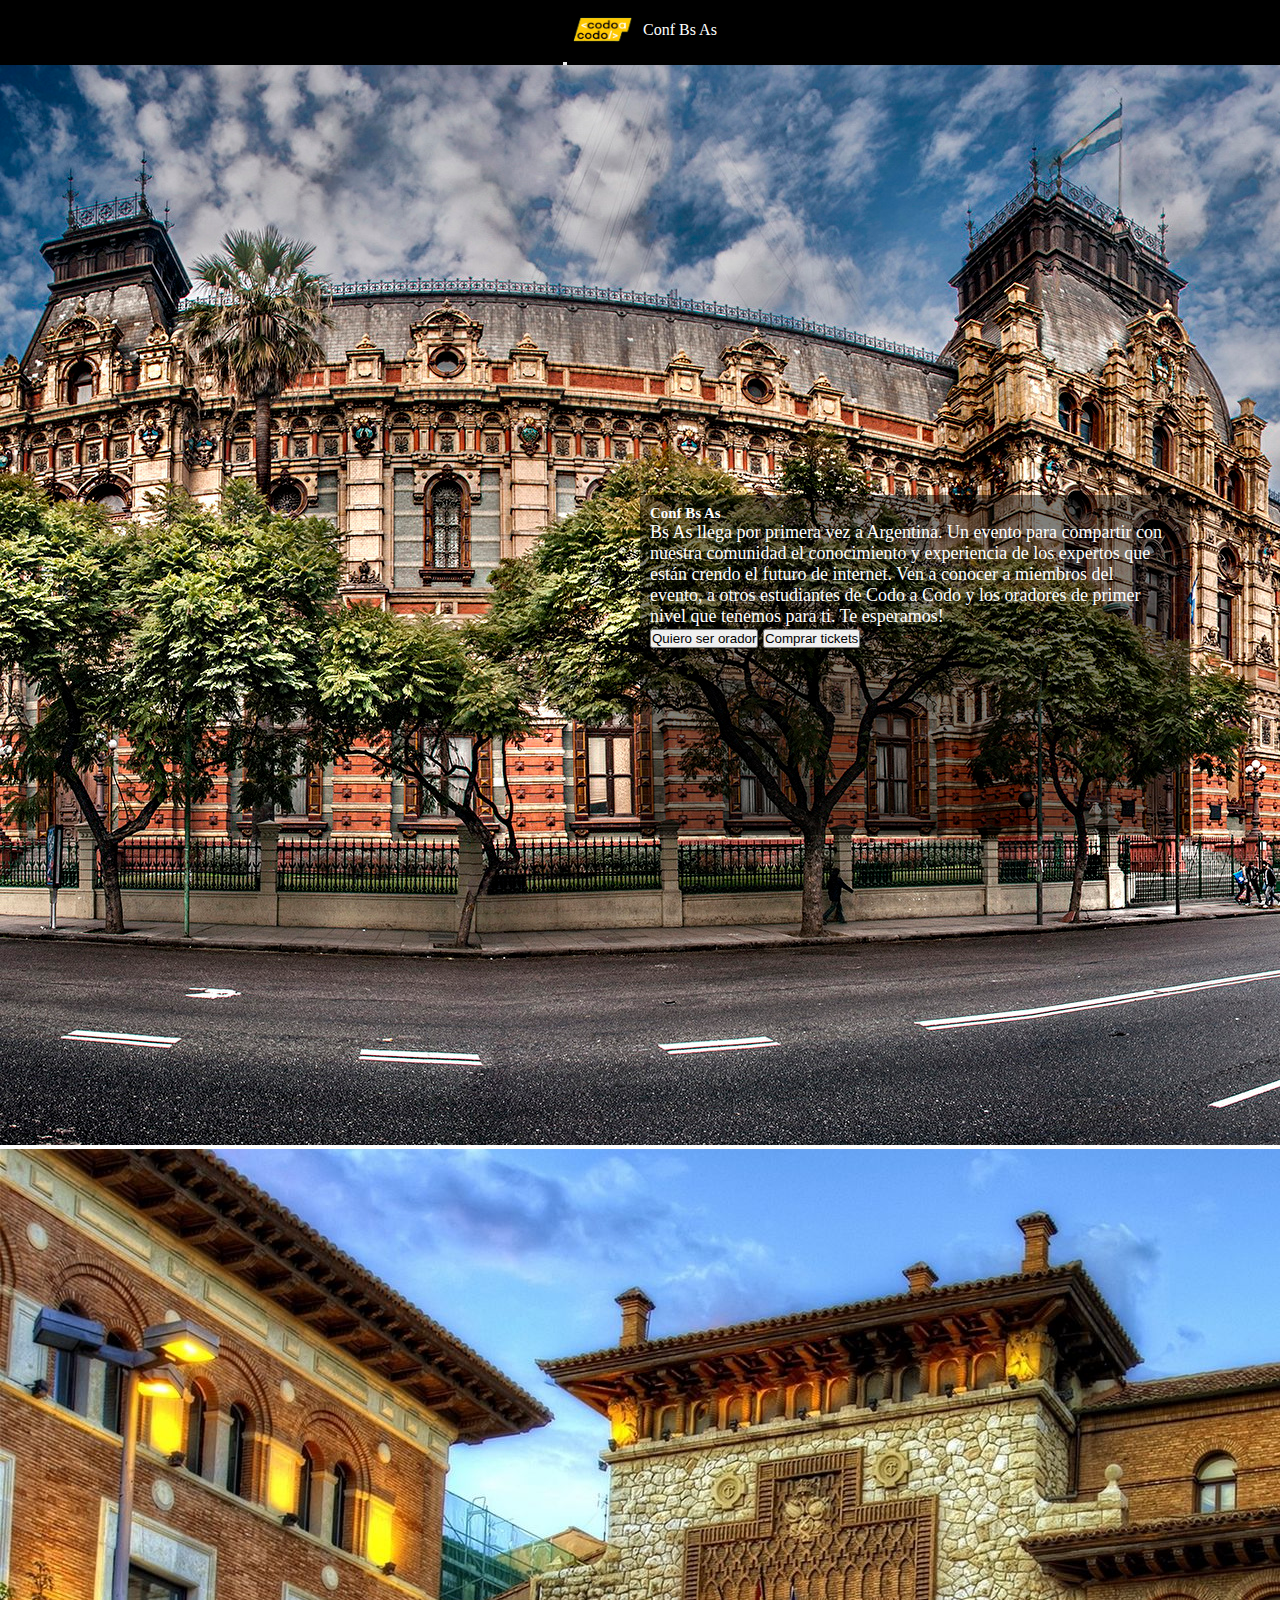
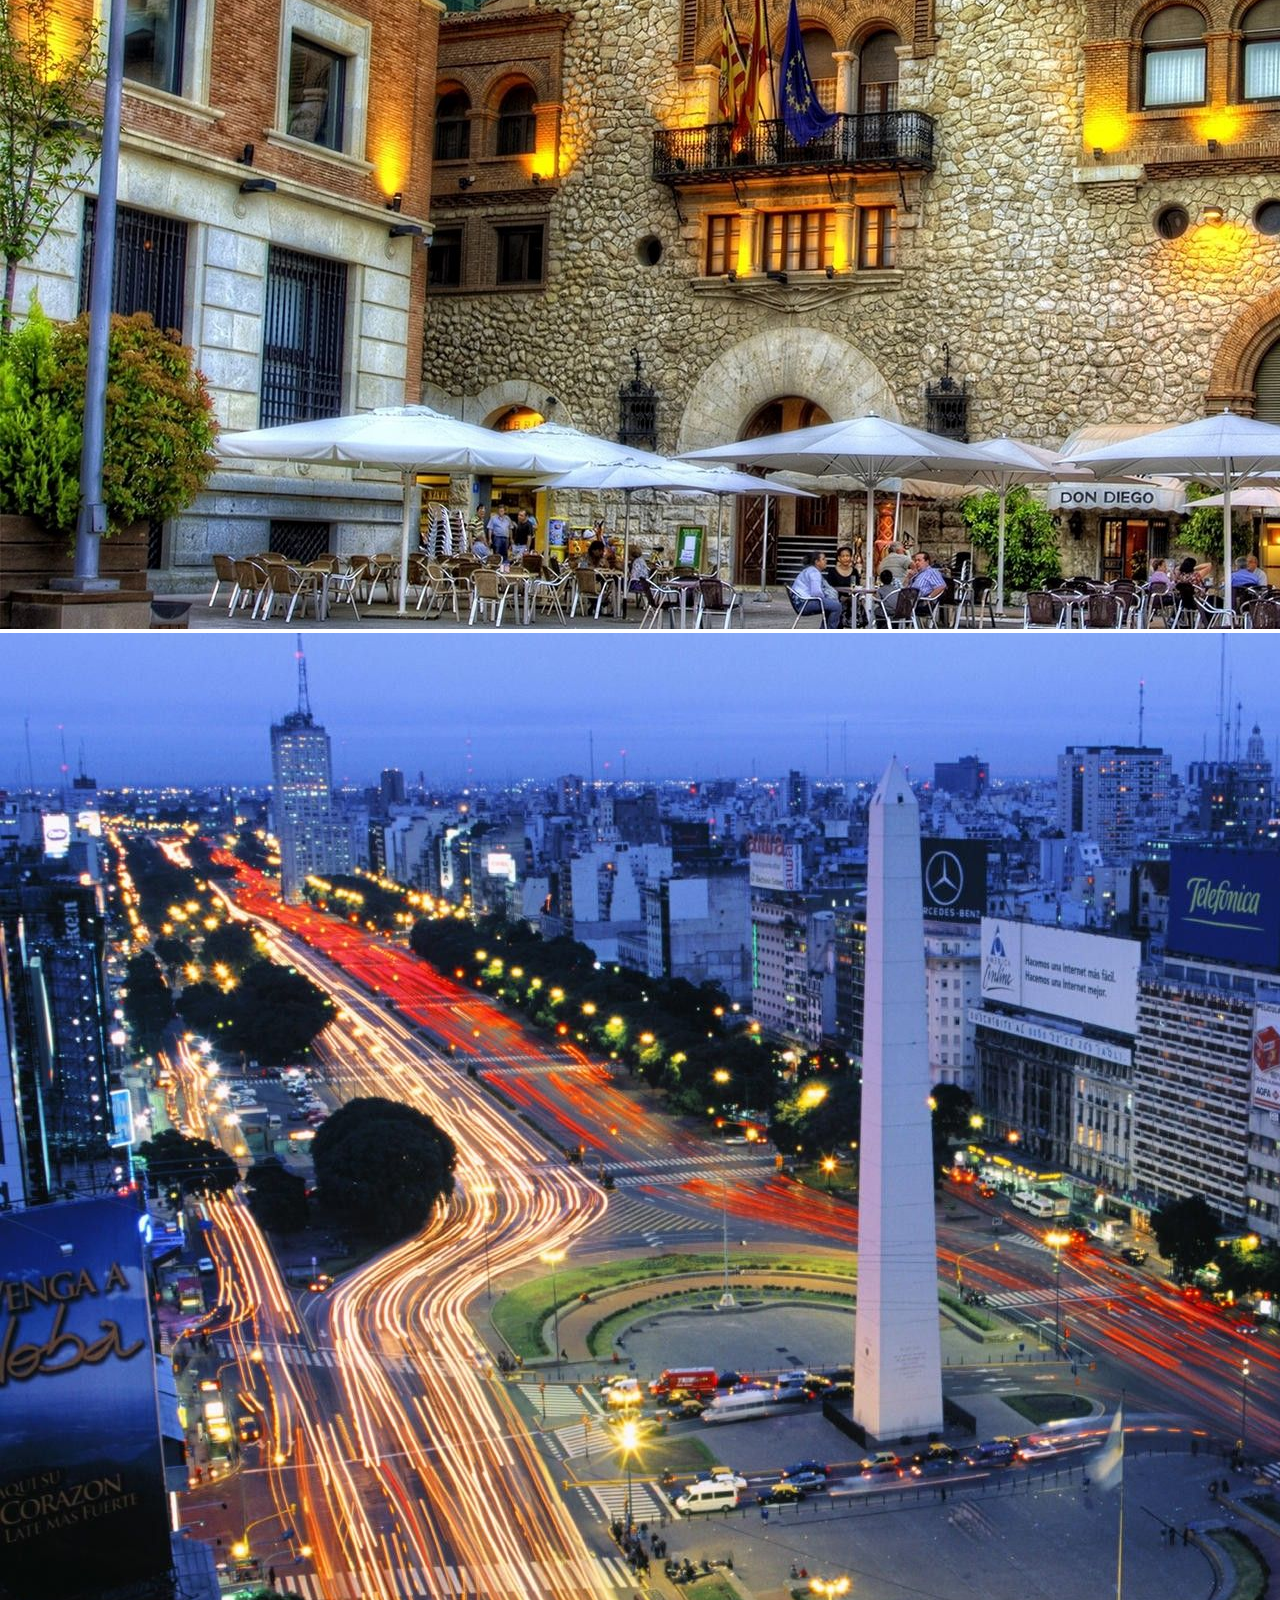
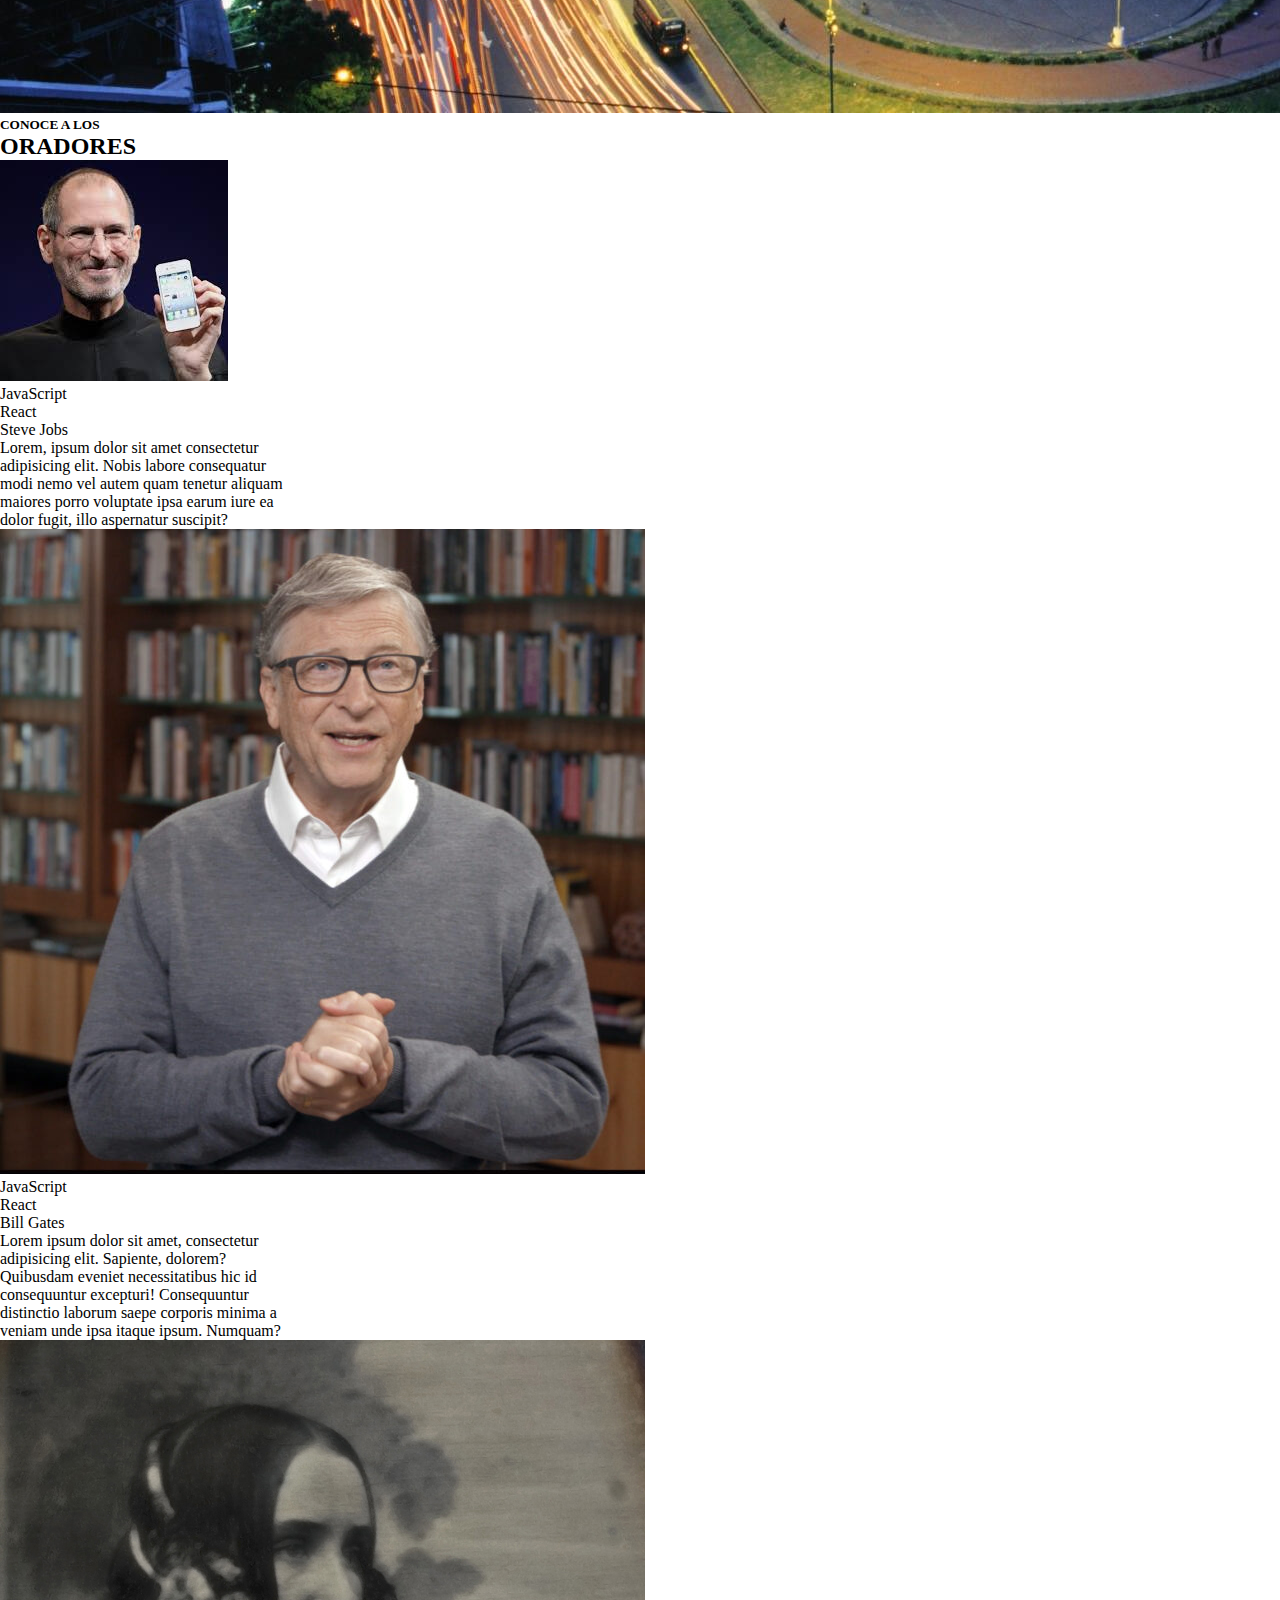
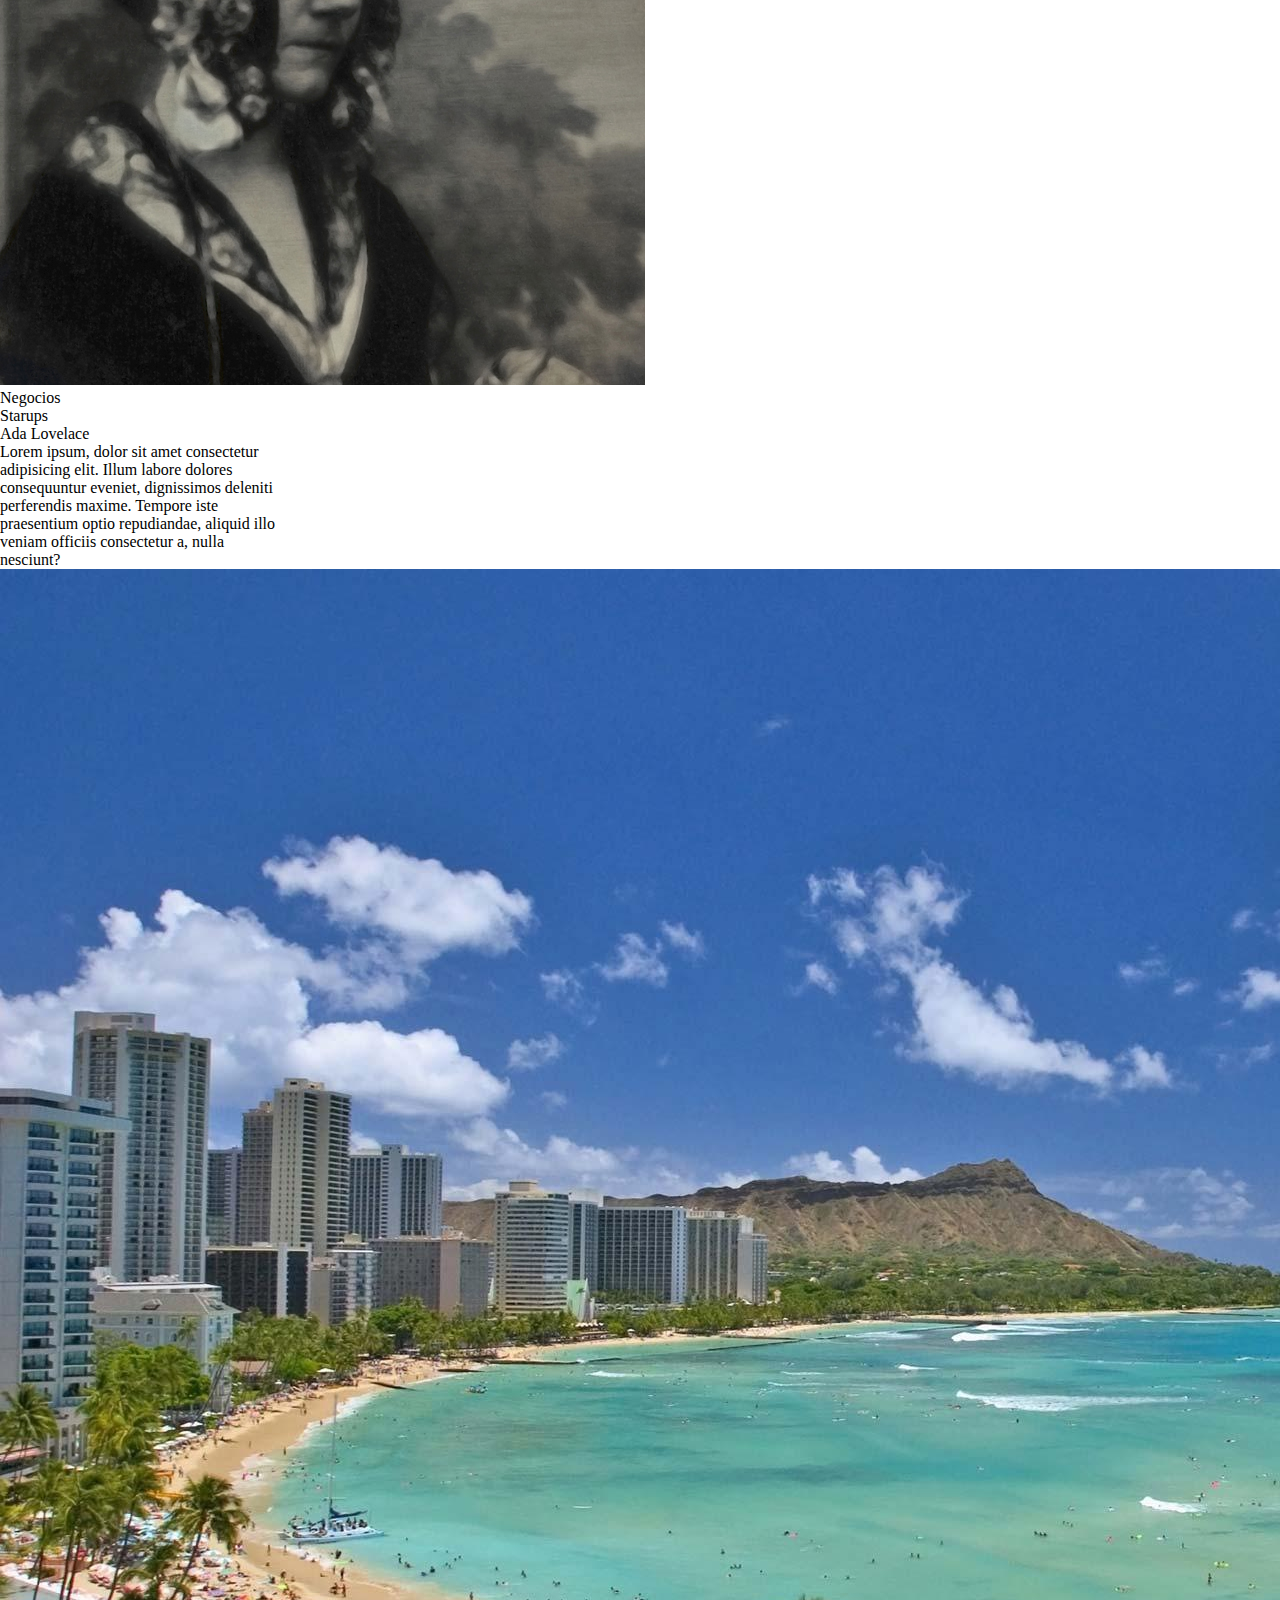
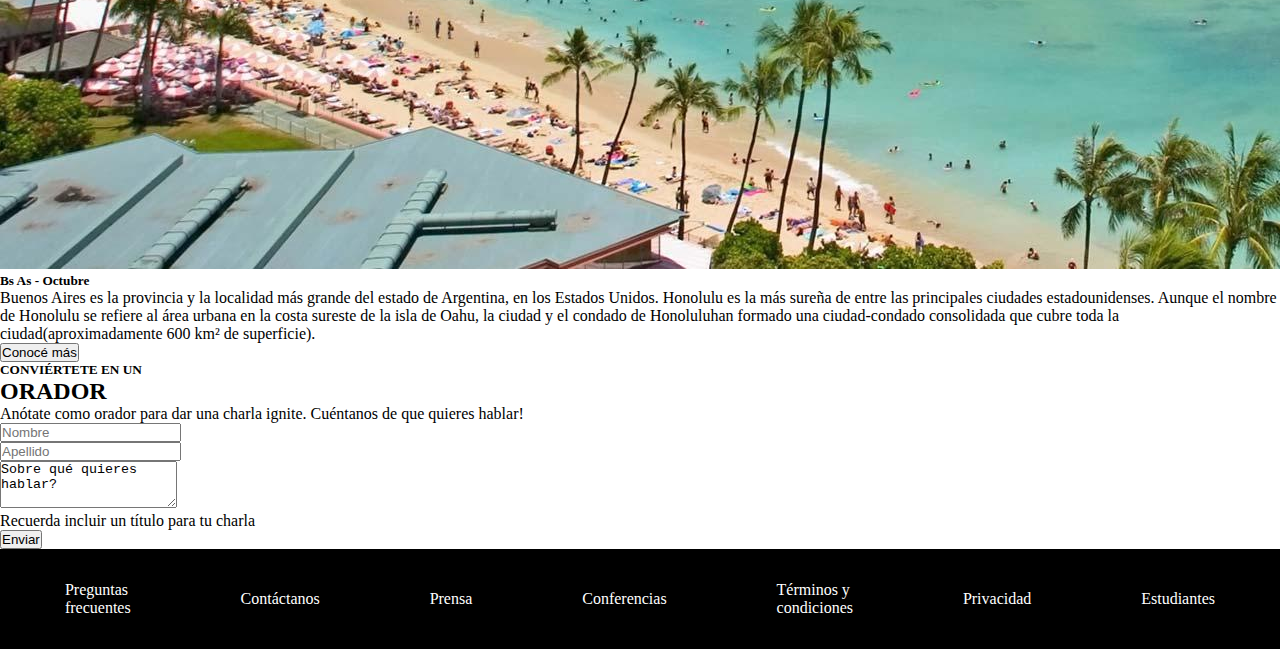
==== commit f37a82ea: "final-front-2023" ====
--- a/Final-Front-2023/index.html
+++ b/Final-Front-2023/index.html
@@ -60,7 +60,7 @@
           <h5 class="card-title d-flex justify-content-end h2">Conf Bs As</h5>
           <p class="d-flex justify-content-end">Bs As llega por primera vez a Argentina. Un evento para compartir con</p> 
           <p class="d-flex justify-content-end">nuestra comunidad el conocimiento y experiencia de los expertos que</p>
-          <p class="d-flex justify-content-end">están crendo el futurode internet. Ven a conocer a miembros del</p>
+          <p class="d-flex justify-content-end">están crendo el futuro de internet. Ven a conocer a miembros del</p>
           <p class="d-flex justify-content-end">evento, a otros estudiantes de Codo a Codo y los oradores de primer</p>
           <p class="d-flex justify-content-end">nivel que tenemos para ti. Te esperamos!</p>
           <div class="d-grid gap-2 d-md-flex justify-content-md-end mx-5 ">
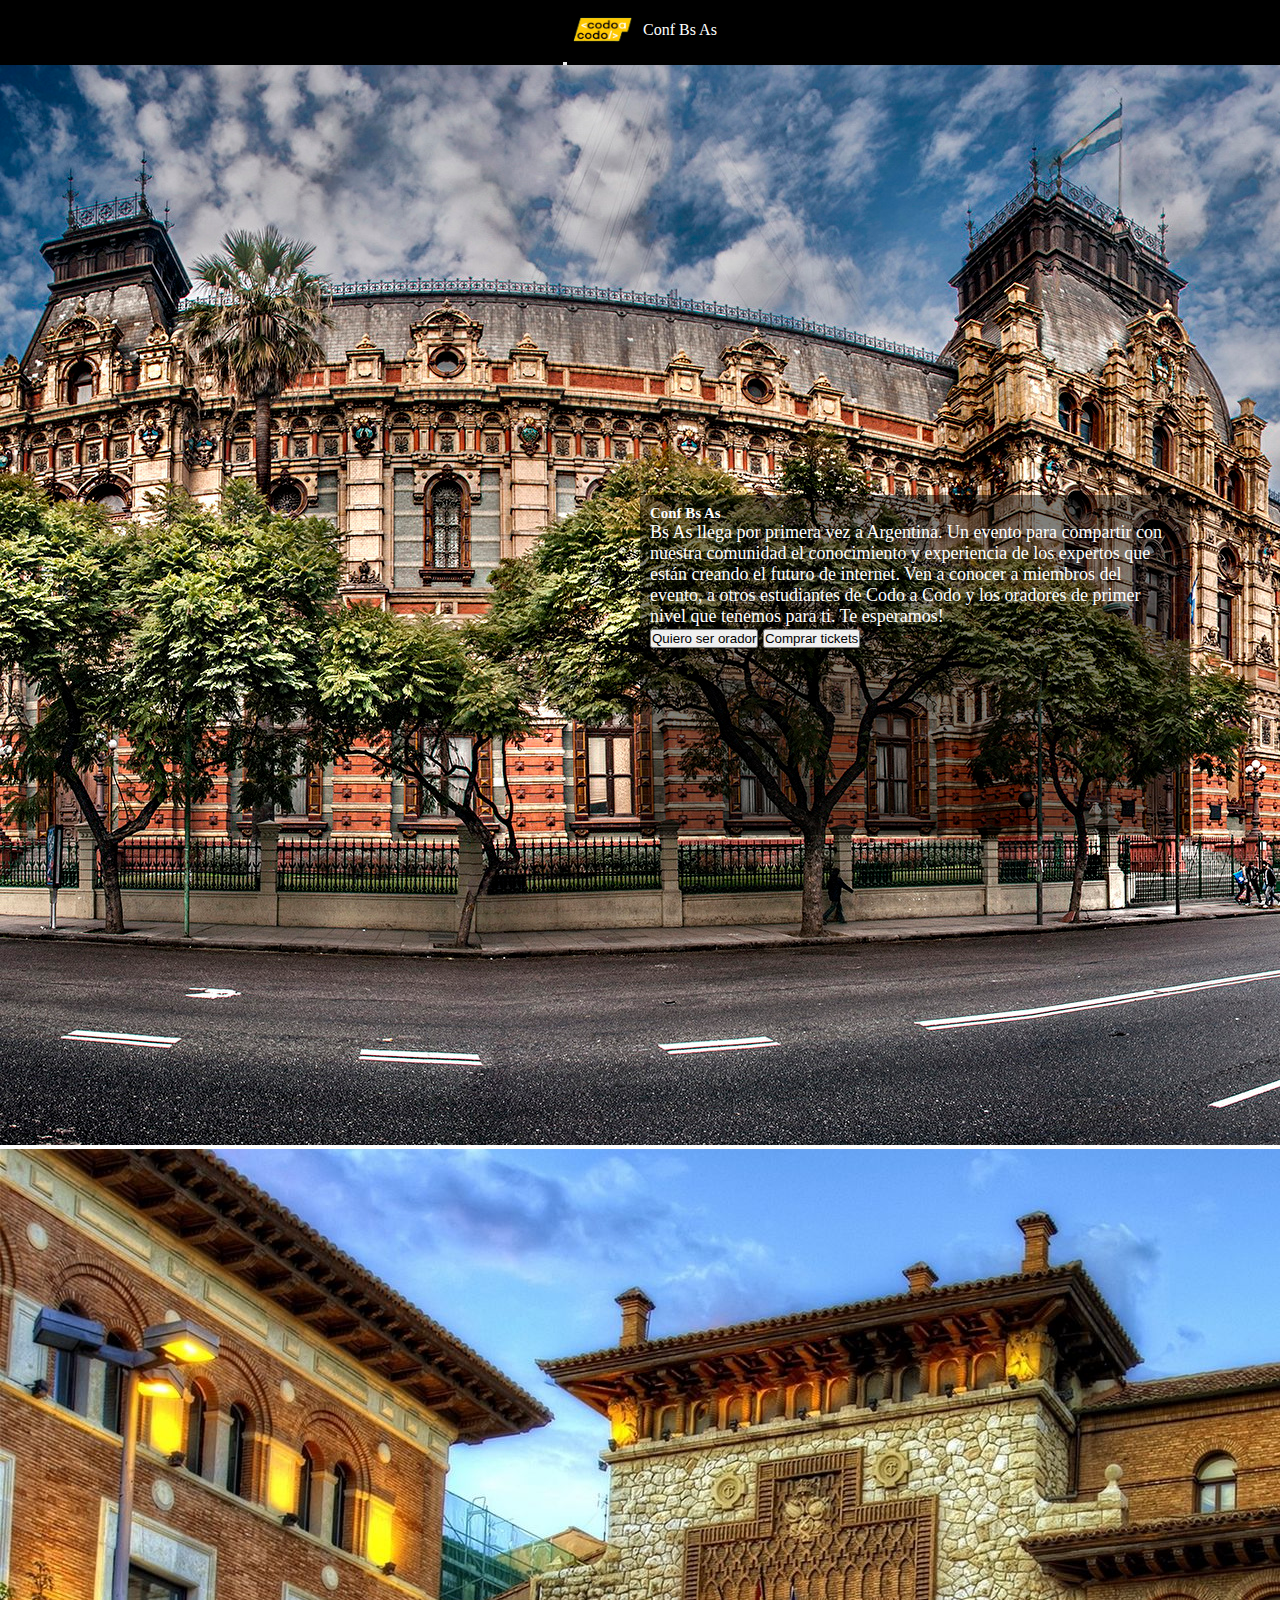
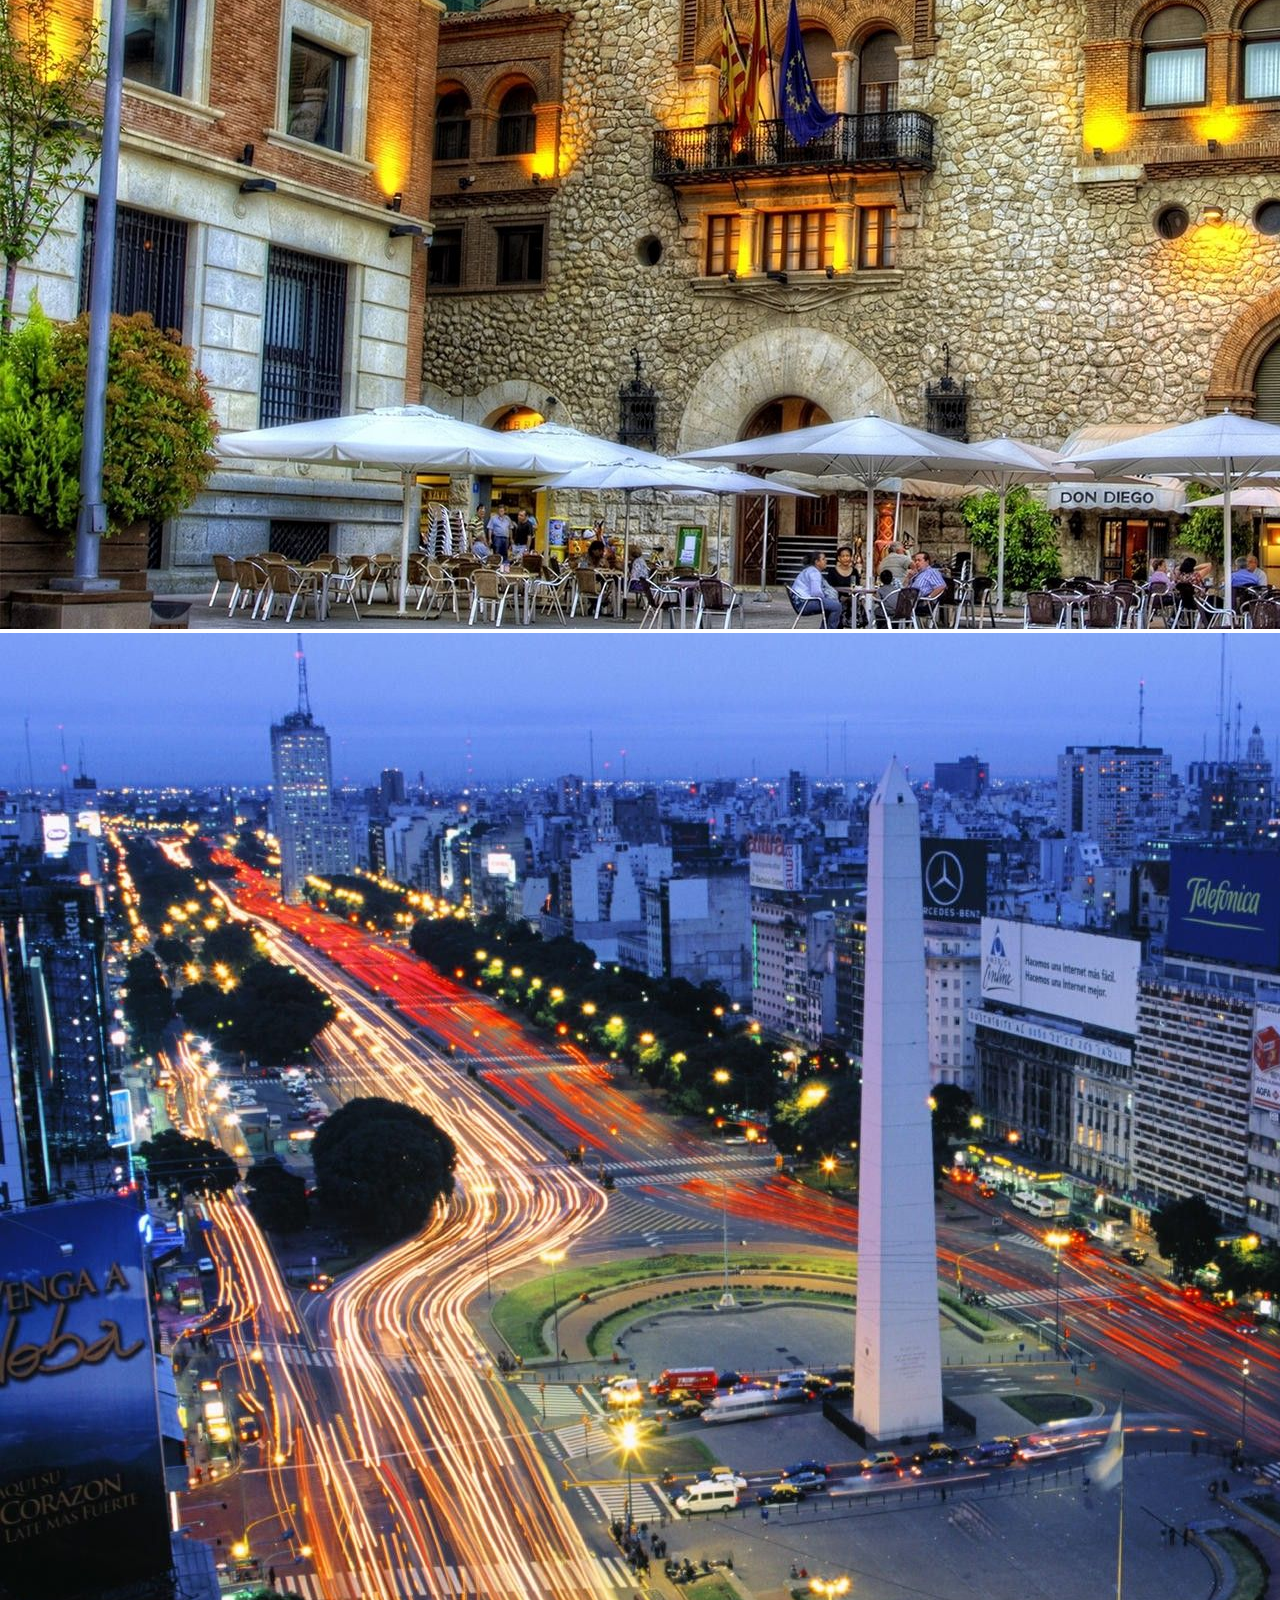
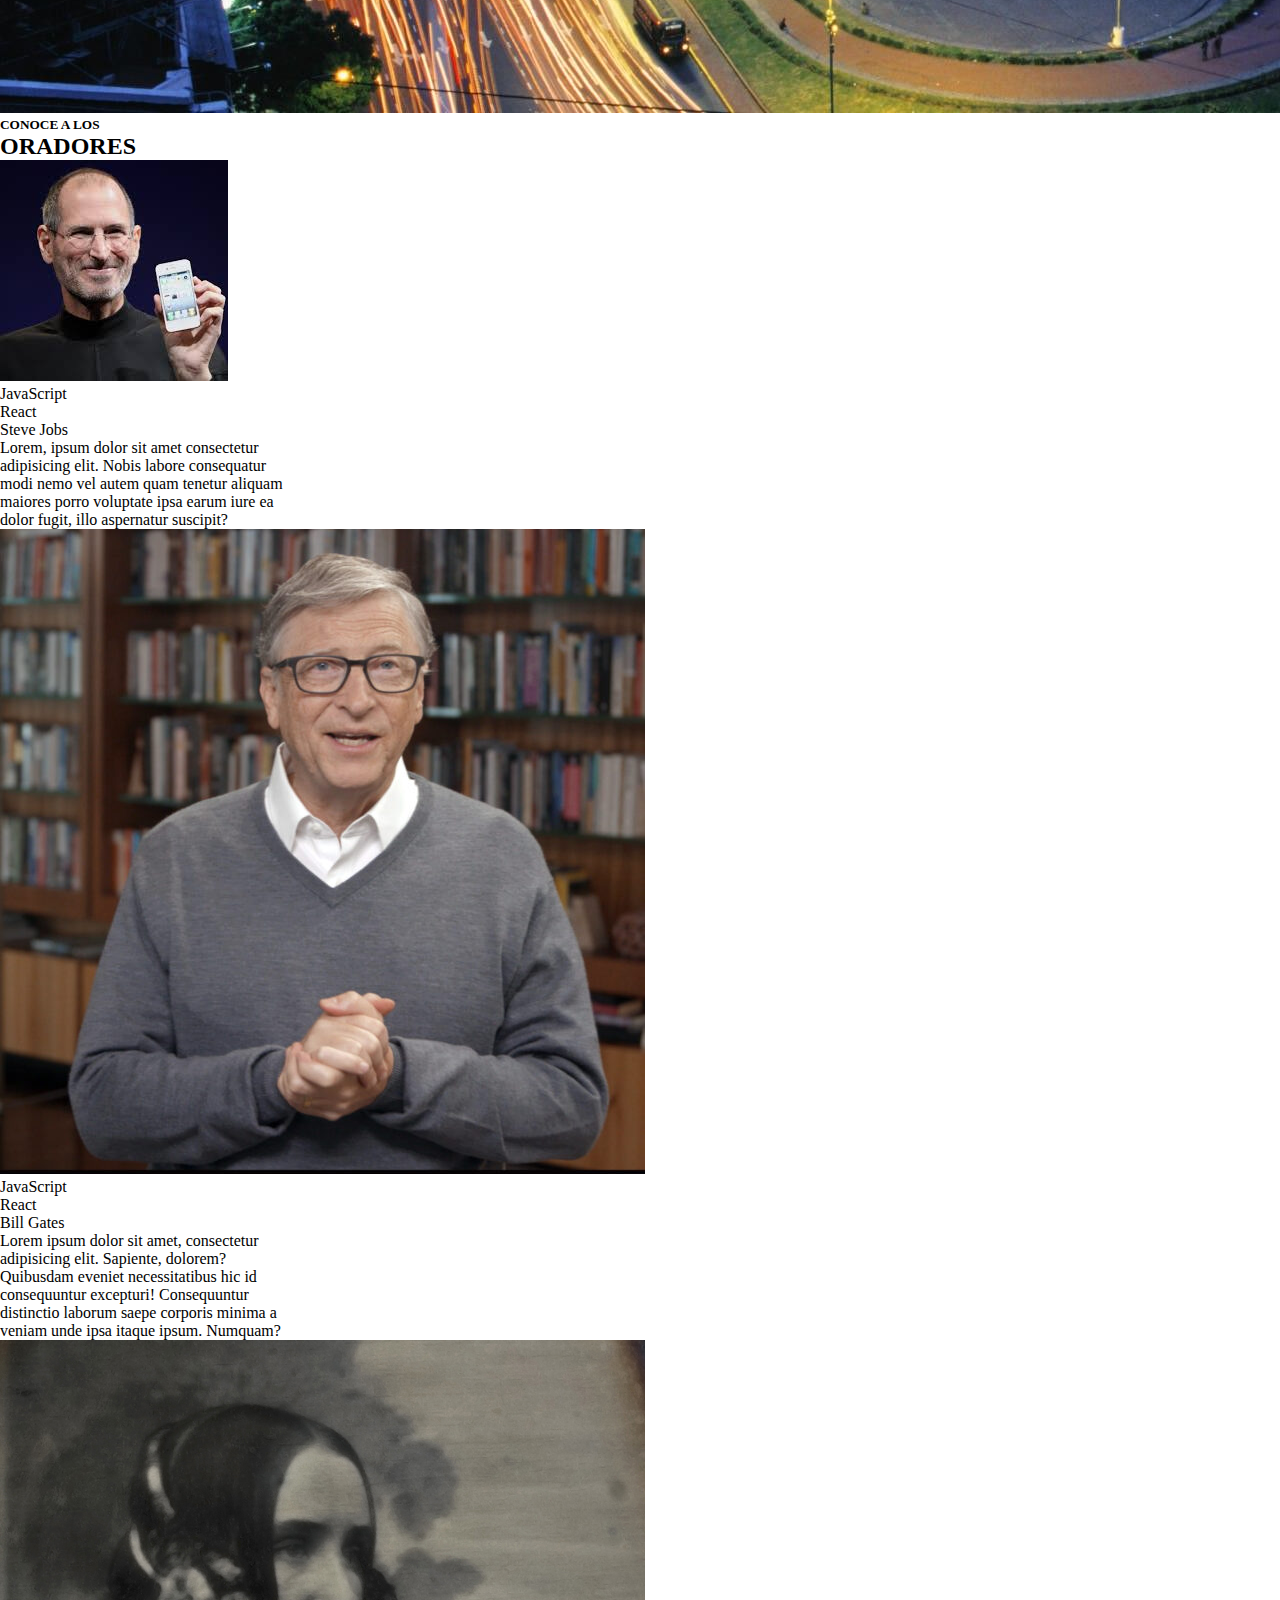
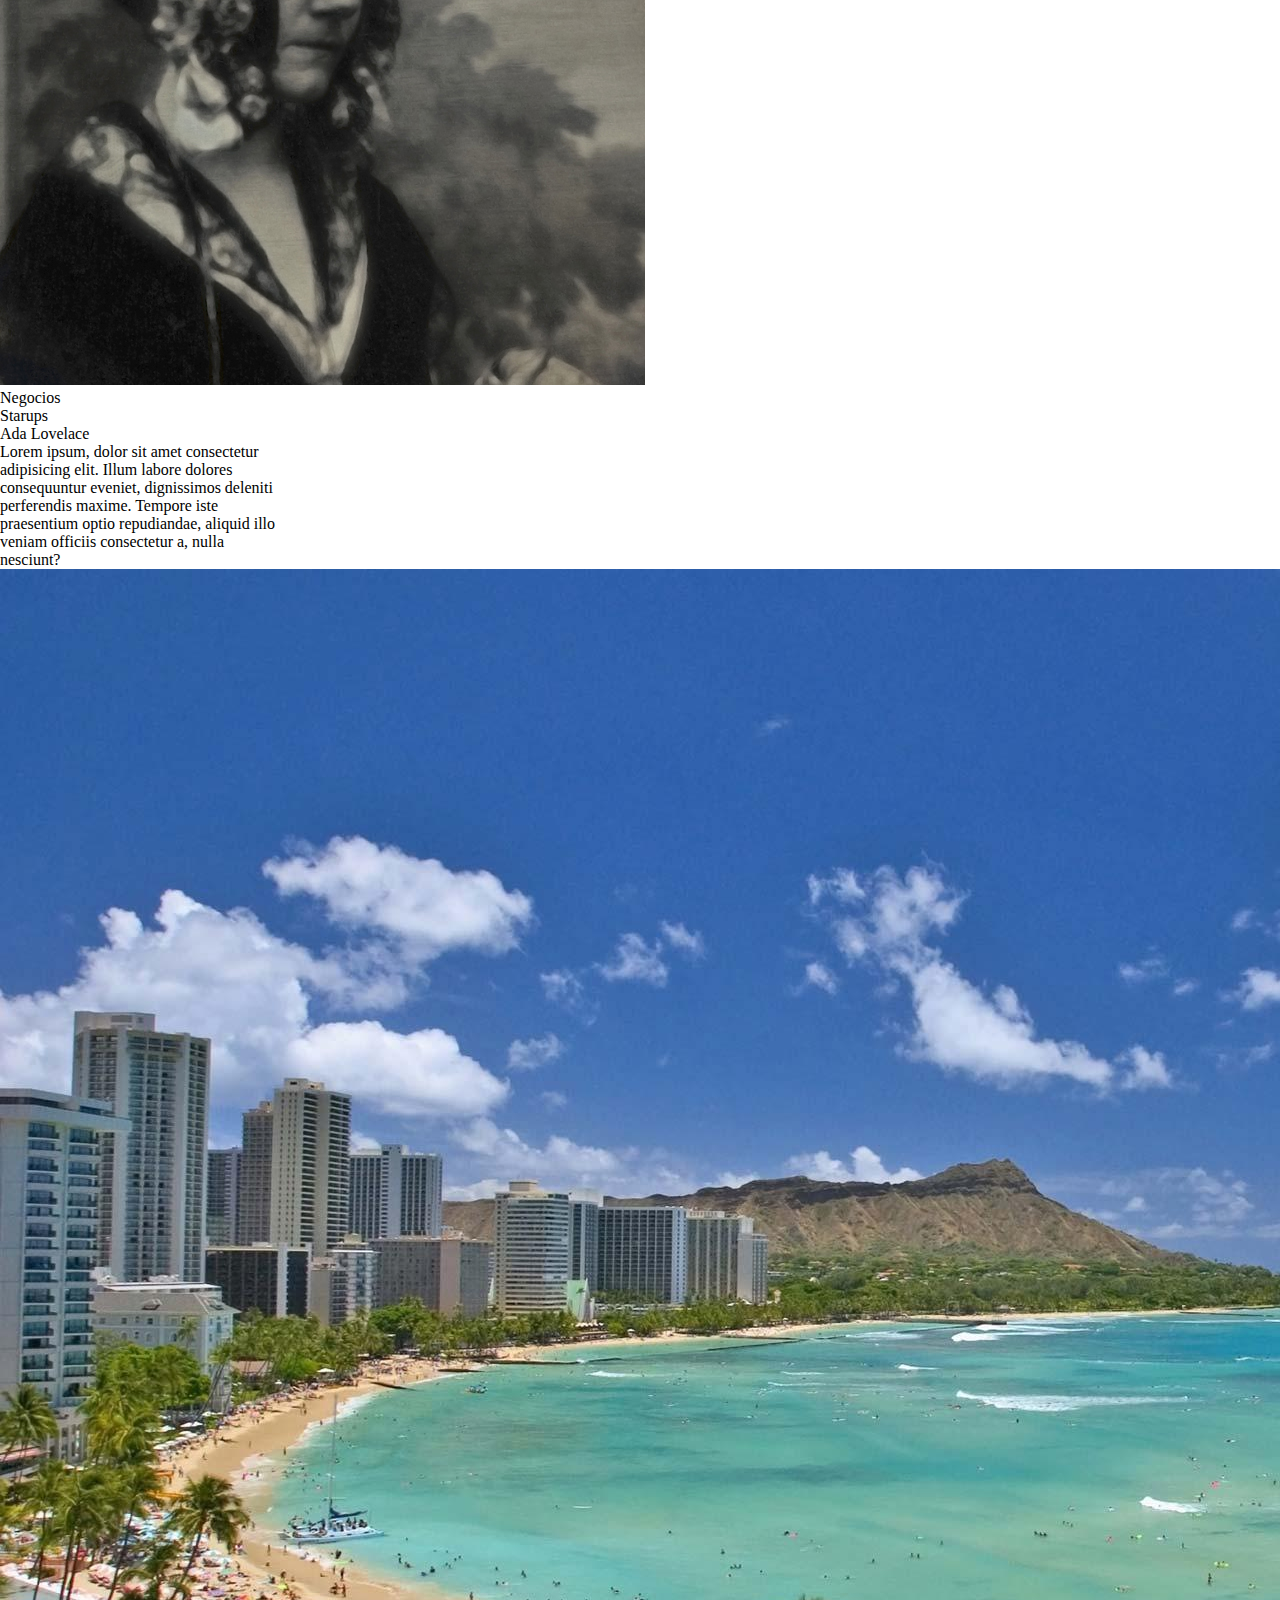
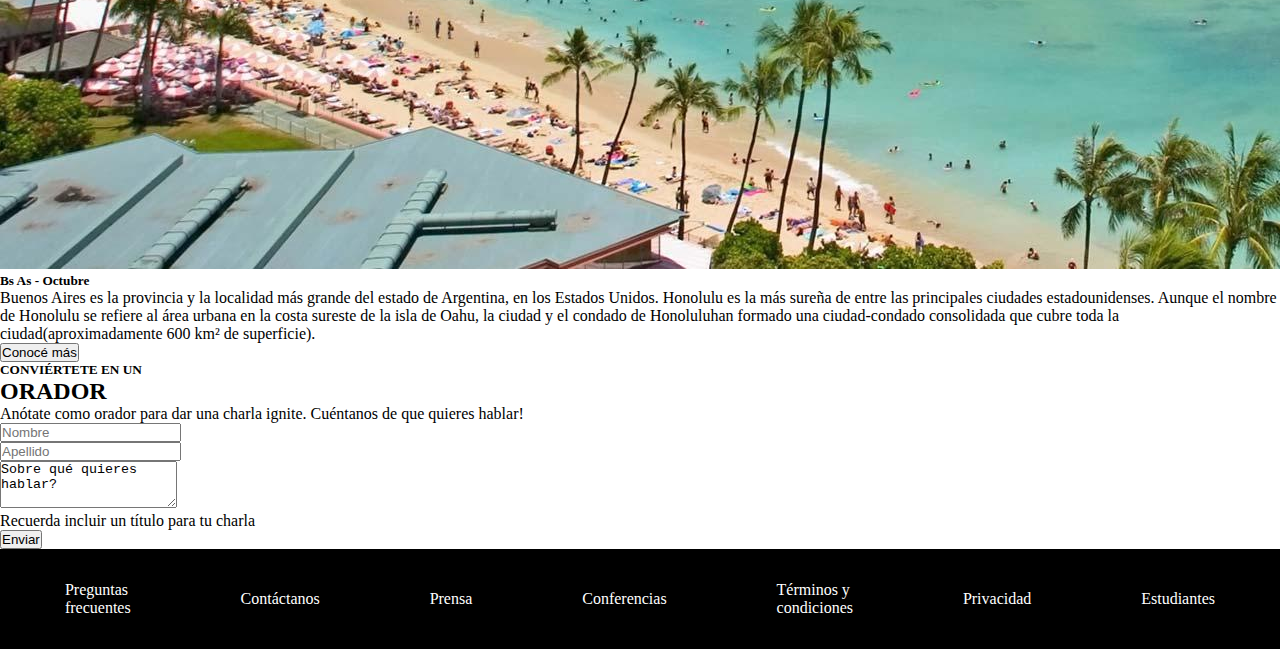
==== commit c30e9089: "final-front-2023" ====
--- a/Final-Front-2023/index.html
+++ b/Final-Front-2023/index.html
@@ -60,7 +60,7 @@
           <h5 class="card-title d-flex justify-content-end h2">Conf Bs As</h5>
           <p class="d-flex justify-content-end">Bs As llega por primera vez a Argentina. Un evento para compartir con</p> 
           <p class="d-flex justify-content-end">nuestra comunidad el conocimiento y experiencia de los expertos que</p>
-          <p class="d-flex justify-content-end">están crendo el futuro de internet. Ven a conocer a miembros del</p>
+          <p class="d-flex justify-content-end">están creando el futuro de internet. Ven a conocer a miembros del</p>
           <p class="d-flex justify-content-end">evento, a otros estudiantes de Codo a Codo y los oradores de primer</p>
           <p class="d-flex justify-content-end">nivel que tenemos para ti. Te esperamos!</p>
           <div class="d-grid gap-2 d-md-flex justify-content-md-end mx-5 ">
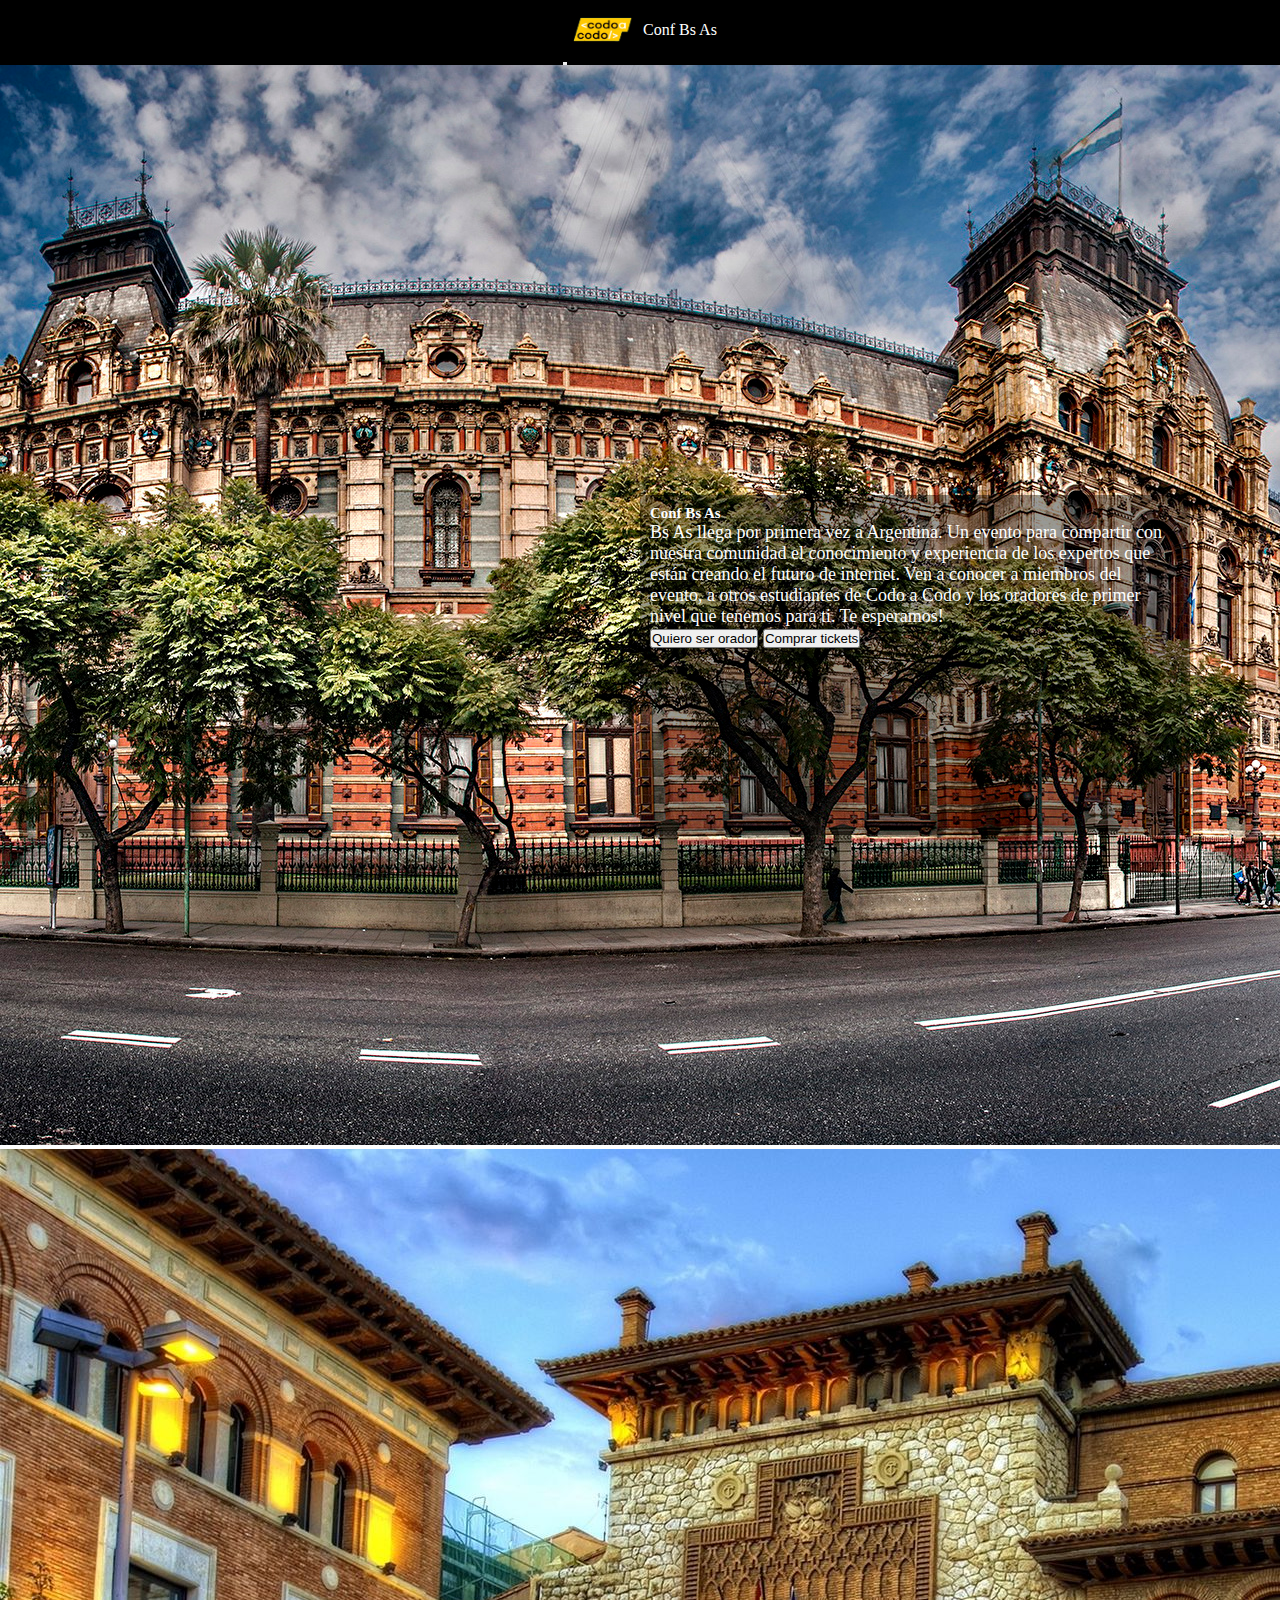
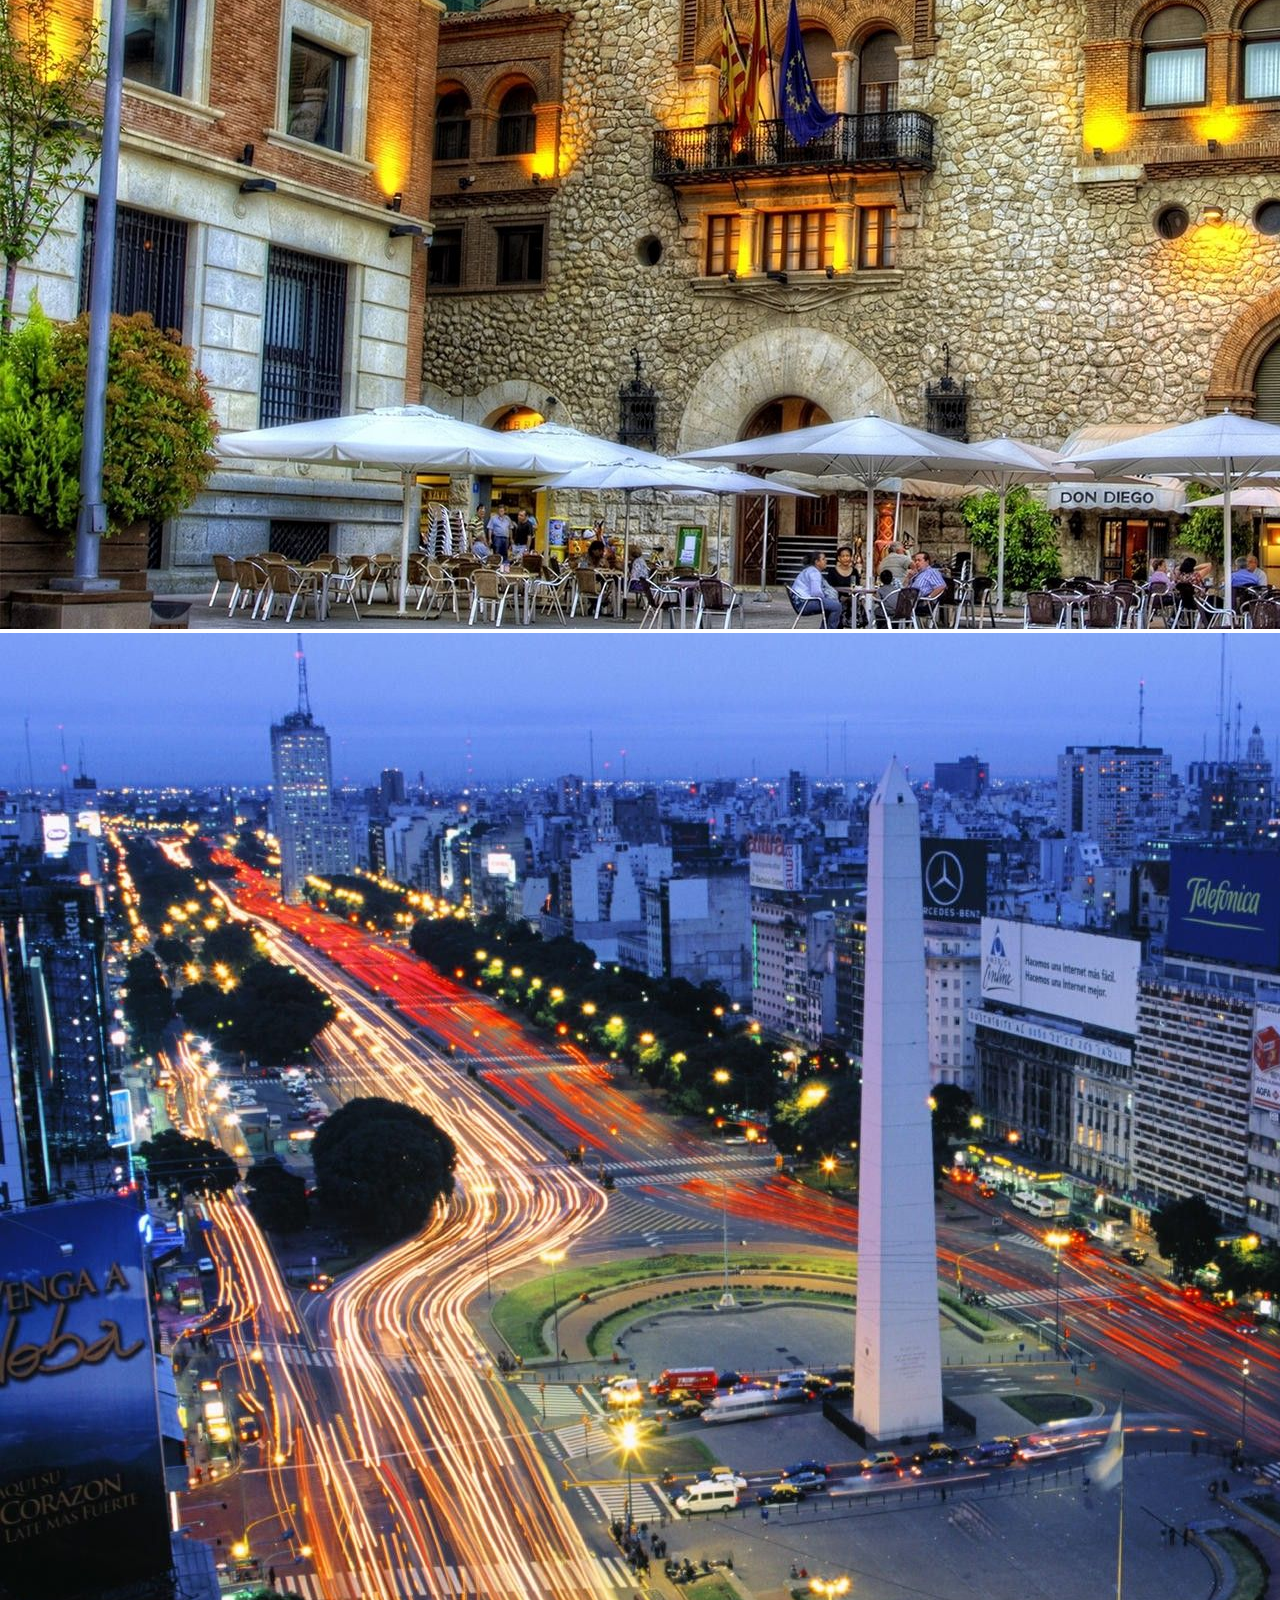
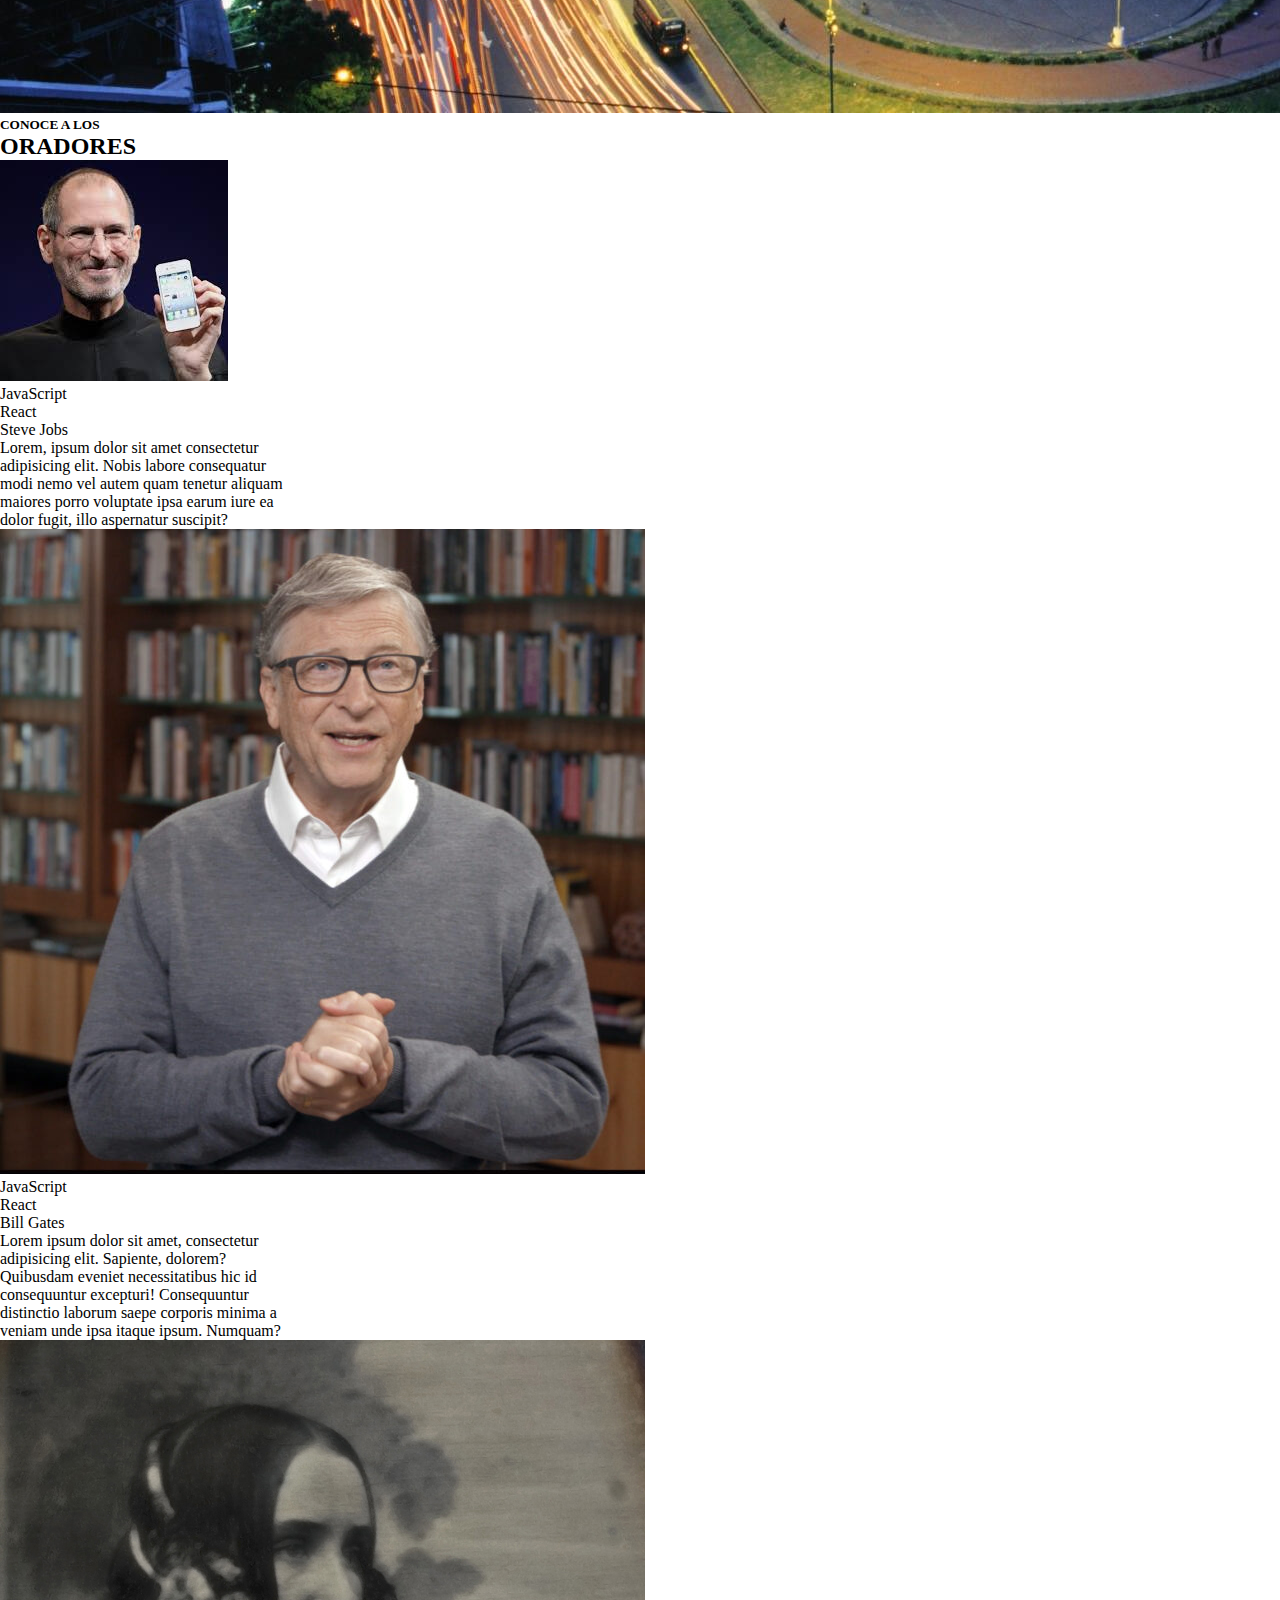
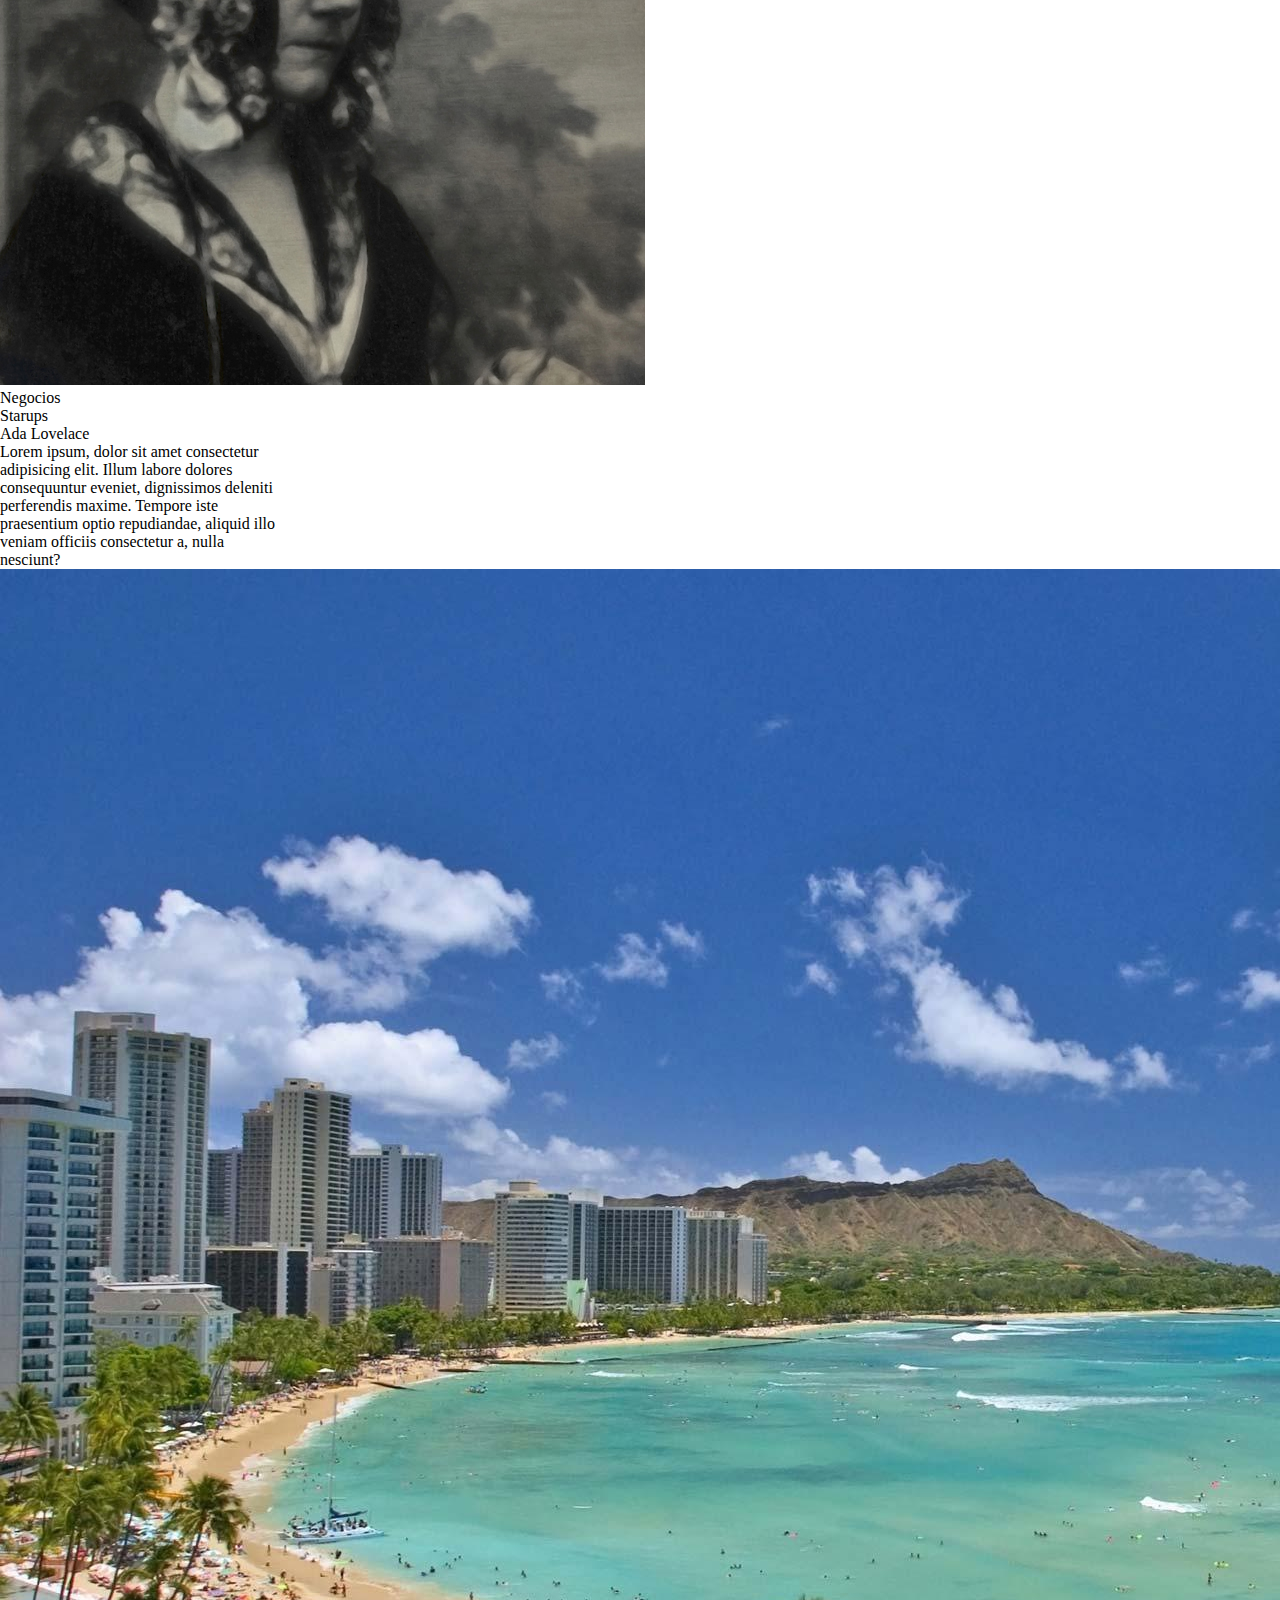
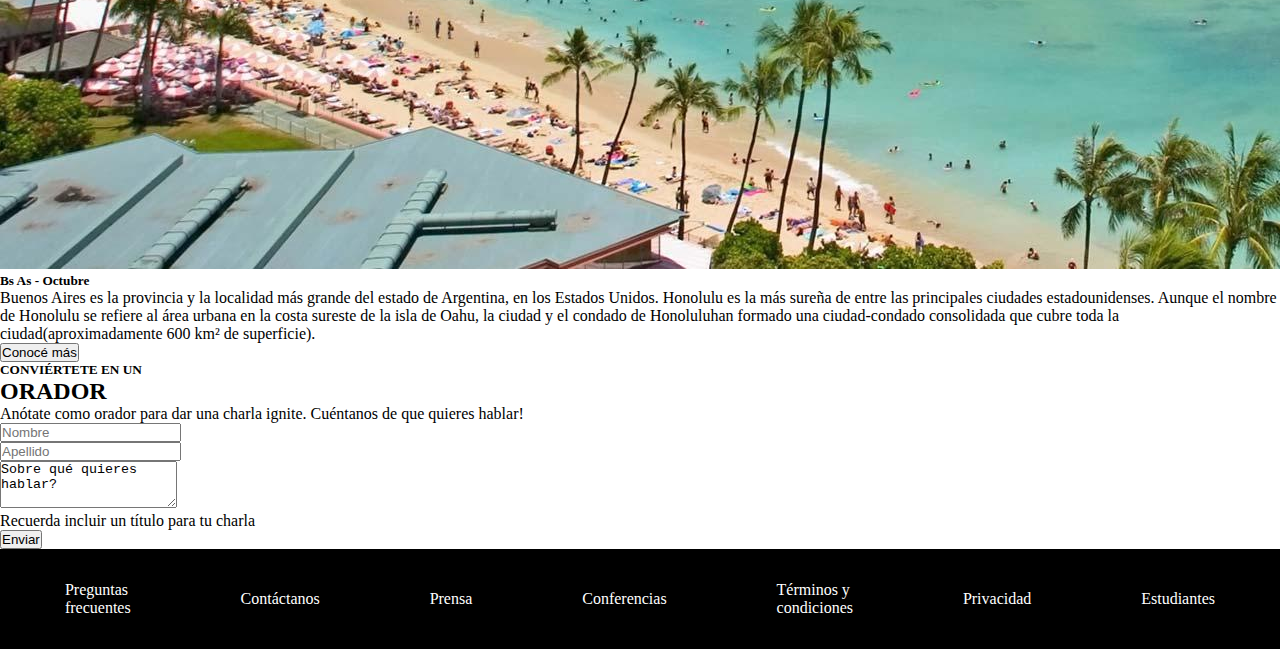
==== commit 34922302: "final-front-2023" ====
--- a/Final-Front-2023/index.html
+++ b/Final-Front-2023/index.html
@@ -42,7 +42,7 @@
   </nav>
 </header>
 <main>
-  <div id="carouselExampleSlidesOnly" class="carousel slide position-relative " data-bs-ride="carousel">
+  <div id="carouselExampleSlidesOnly" class="carousel slide  position-relative" data-bs-ride="carousel">
     <div class="carousel-inner">
       <div class="carousel-item active ">
         <img src="../Final-Front-2023/imagenes/ba1.jpg" class="d-block w-100 card-img " alt="...">
--- a/Final-Front-2023/styles.css
+++ b/Final-Front-2023/styles.css
@@ -27,7 +27,7 @@
     color: white;
     font-size: 18px;
     height: 320px;
-    background-color: rgba(0, 0, 0, 0.5);  
+    background-color: rgba(0, 0, 0, 0.4);  
     padding: 10px;
 }
 
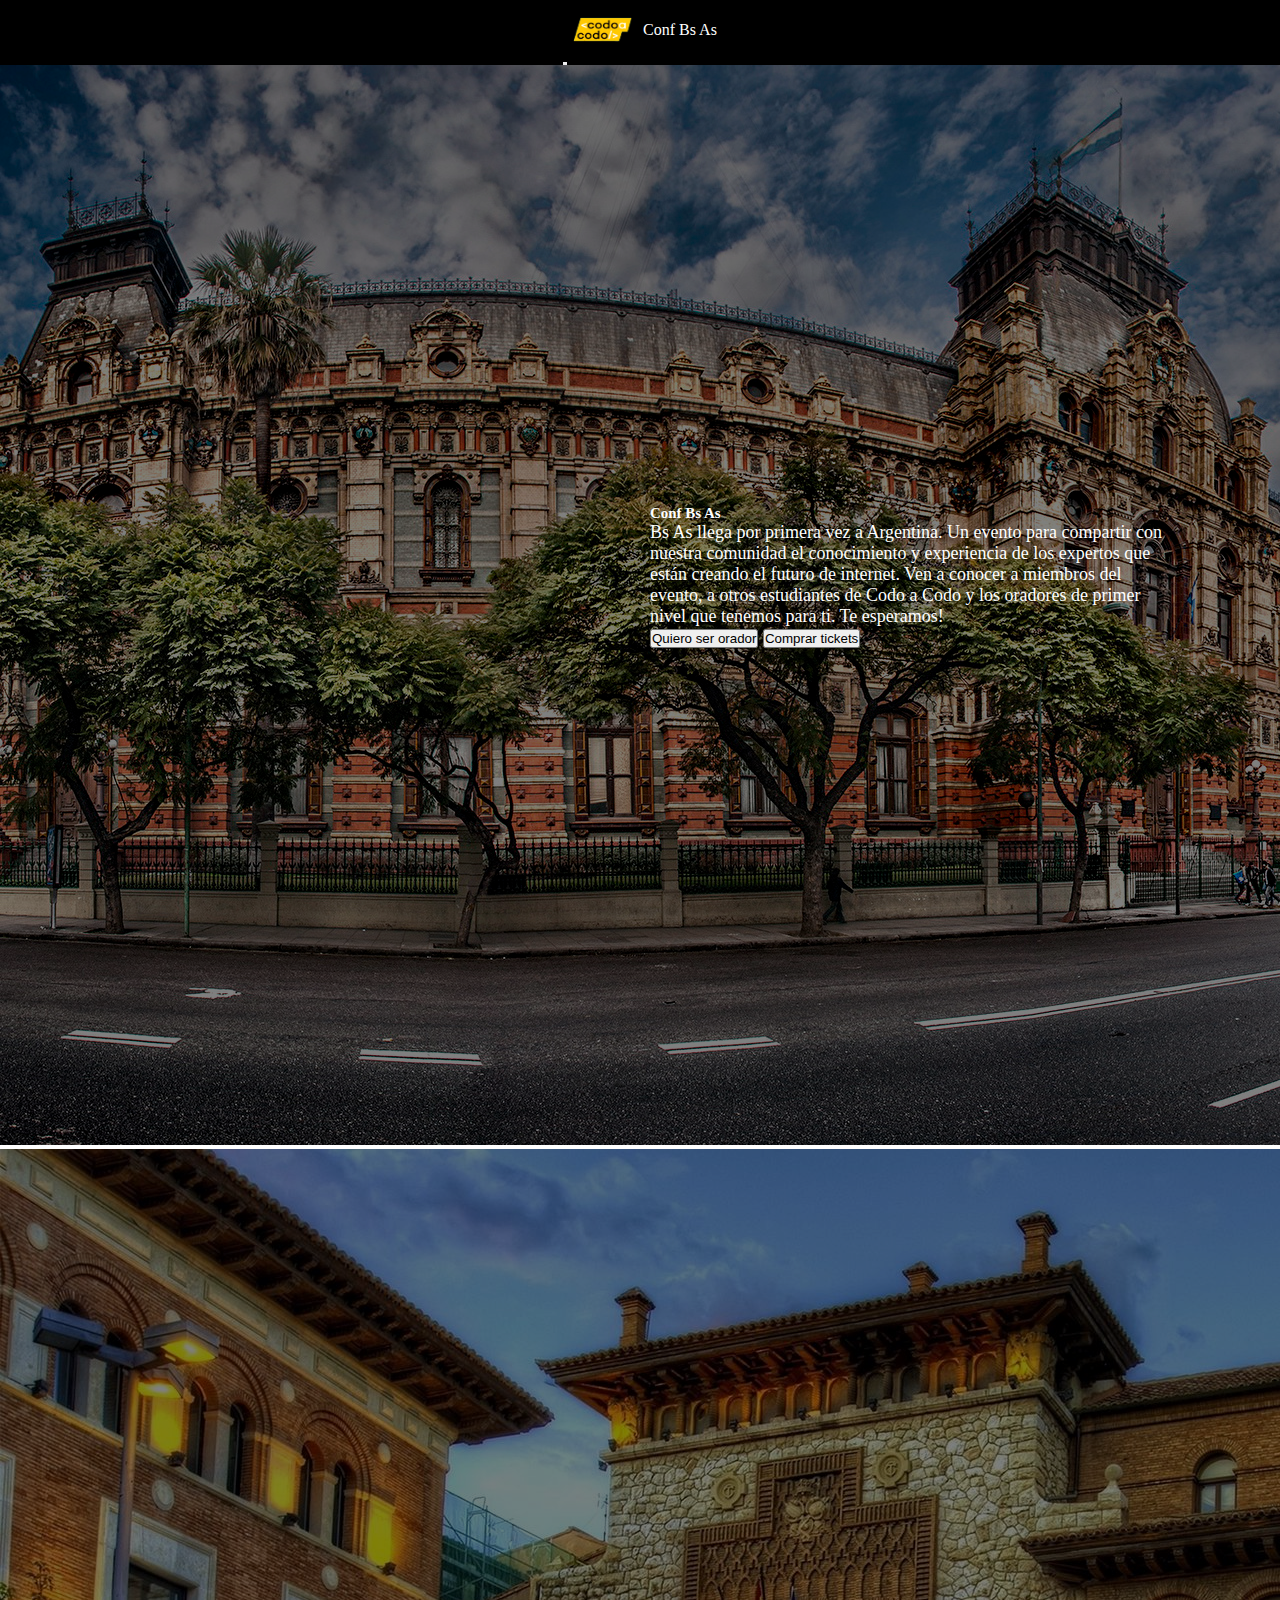
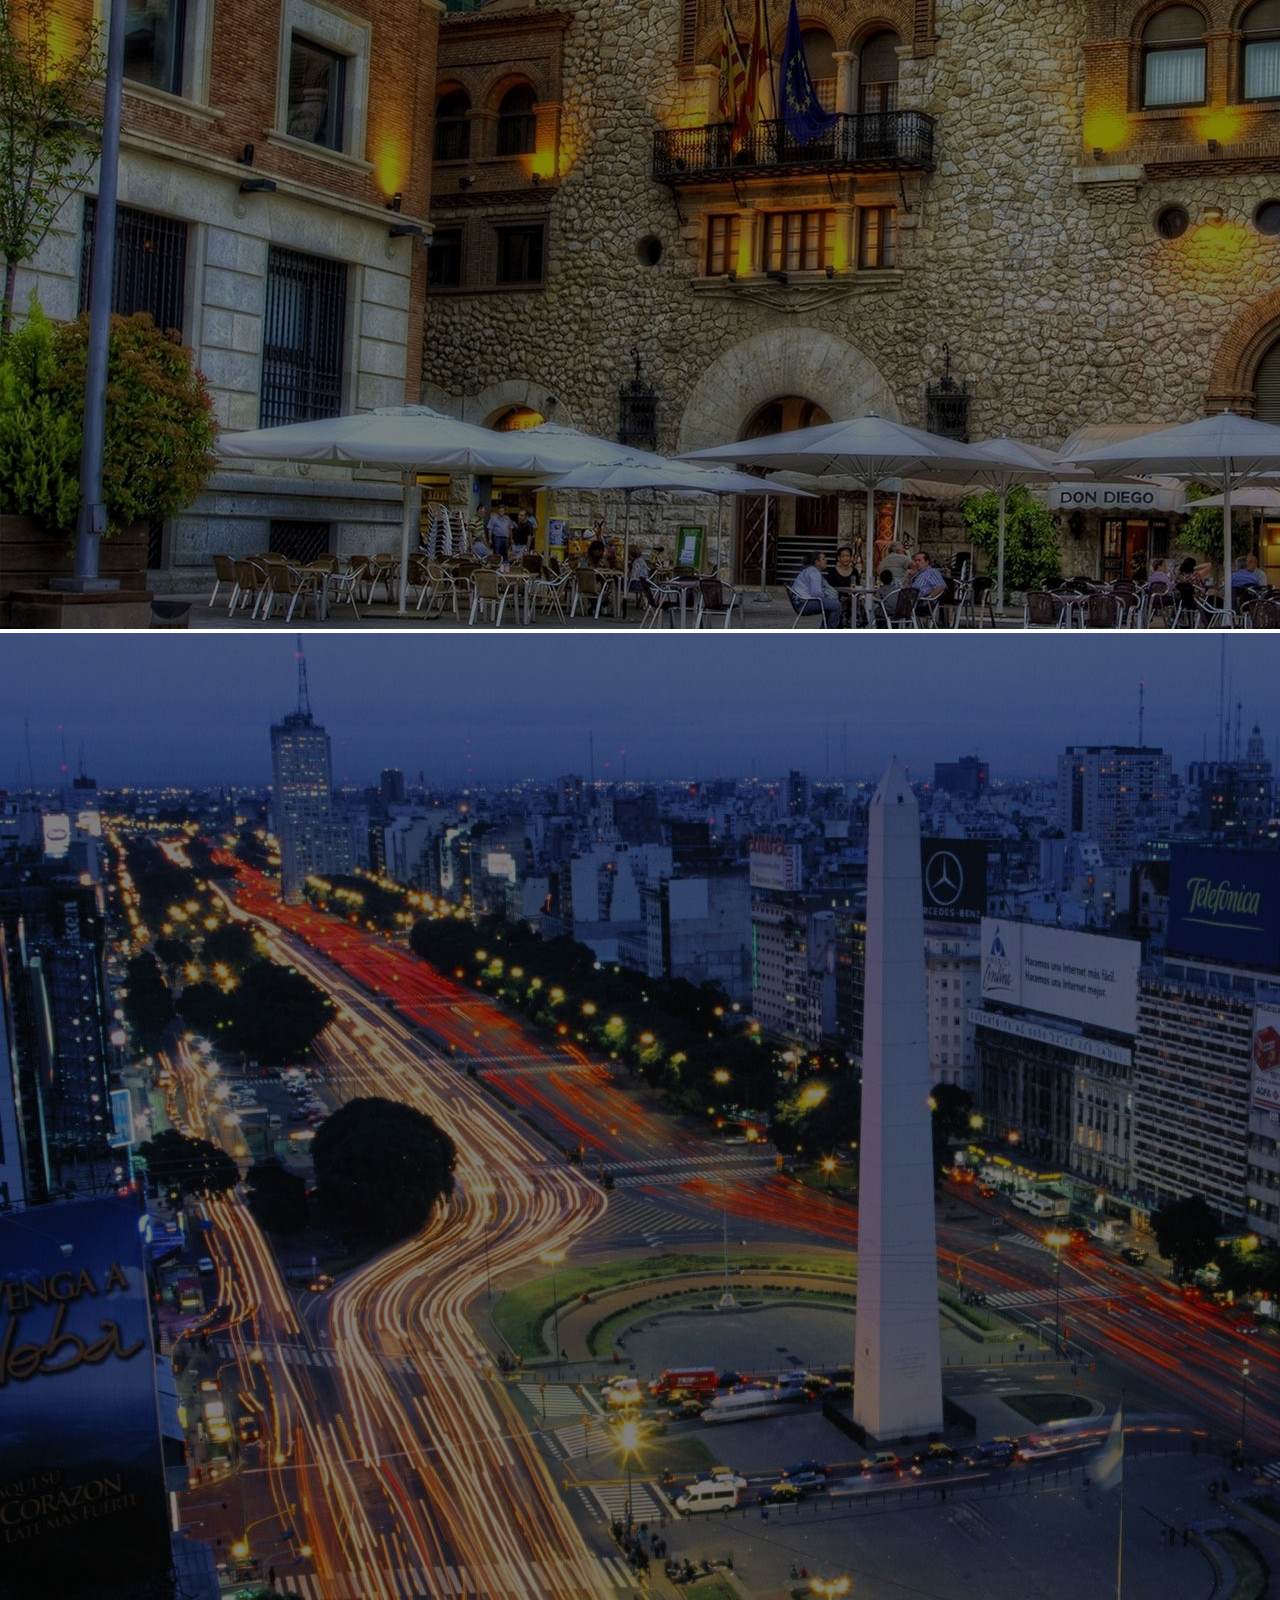
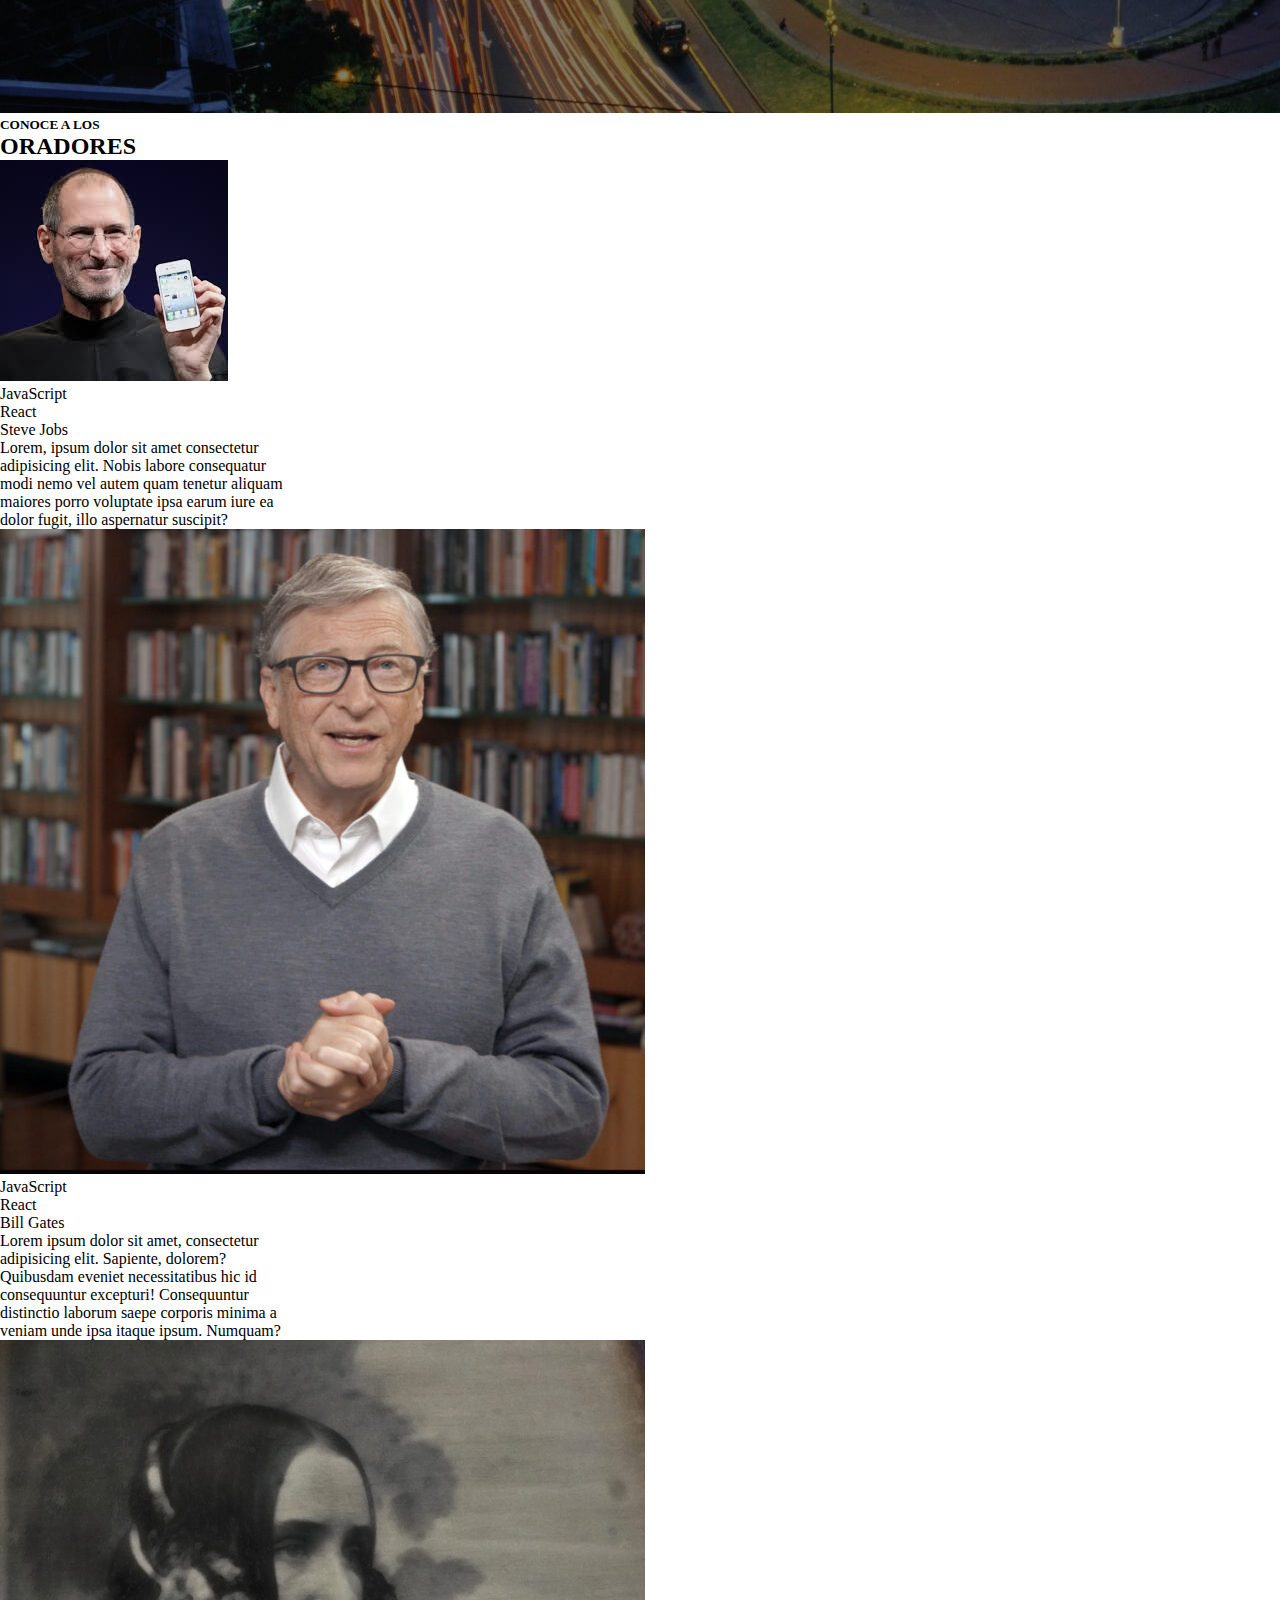
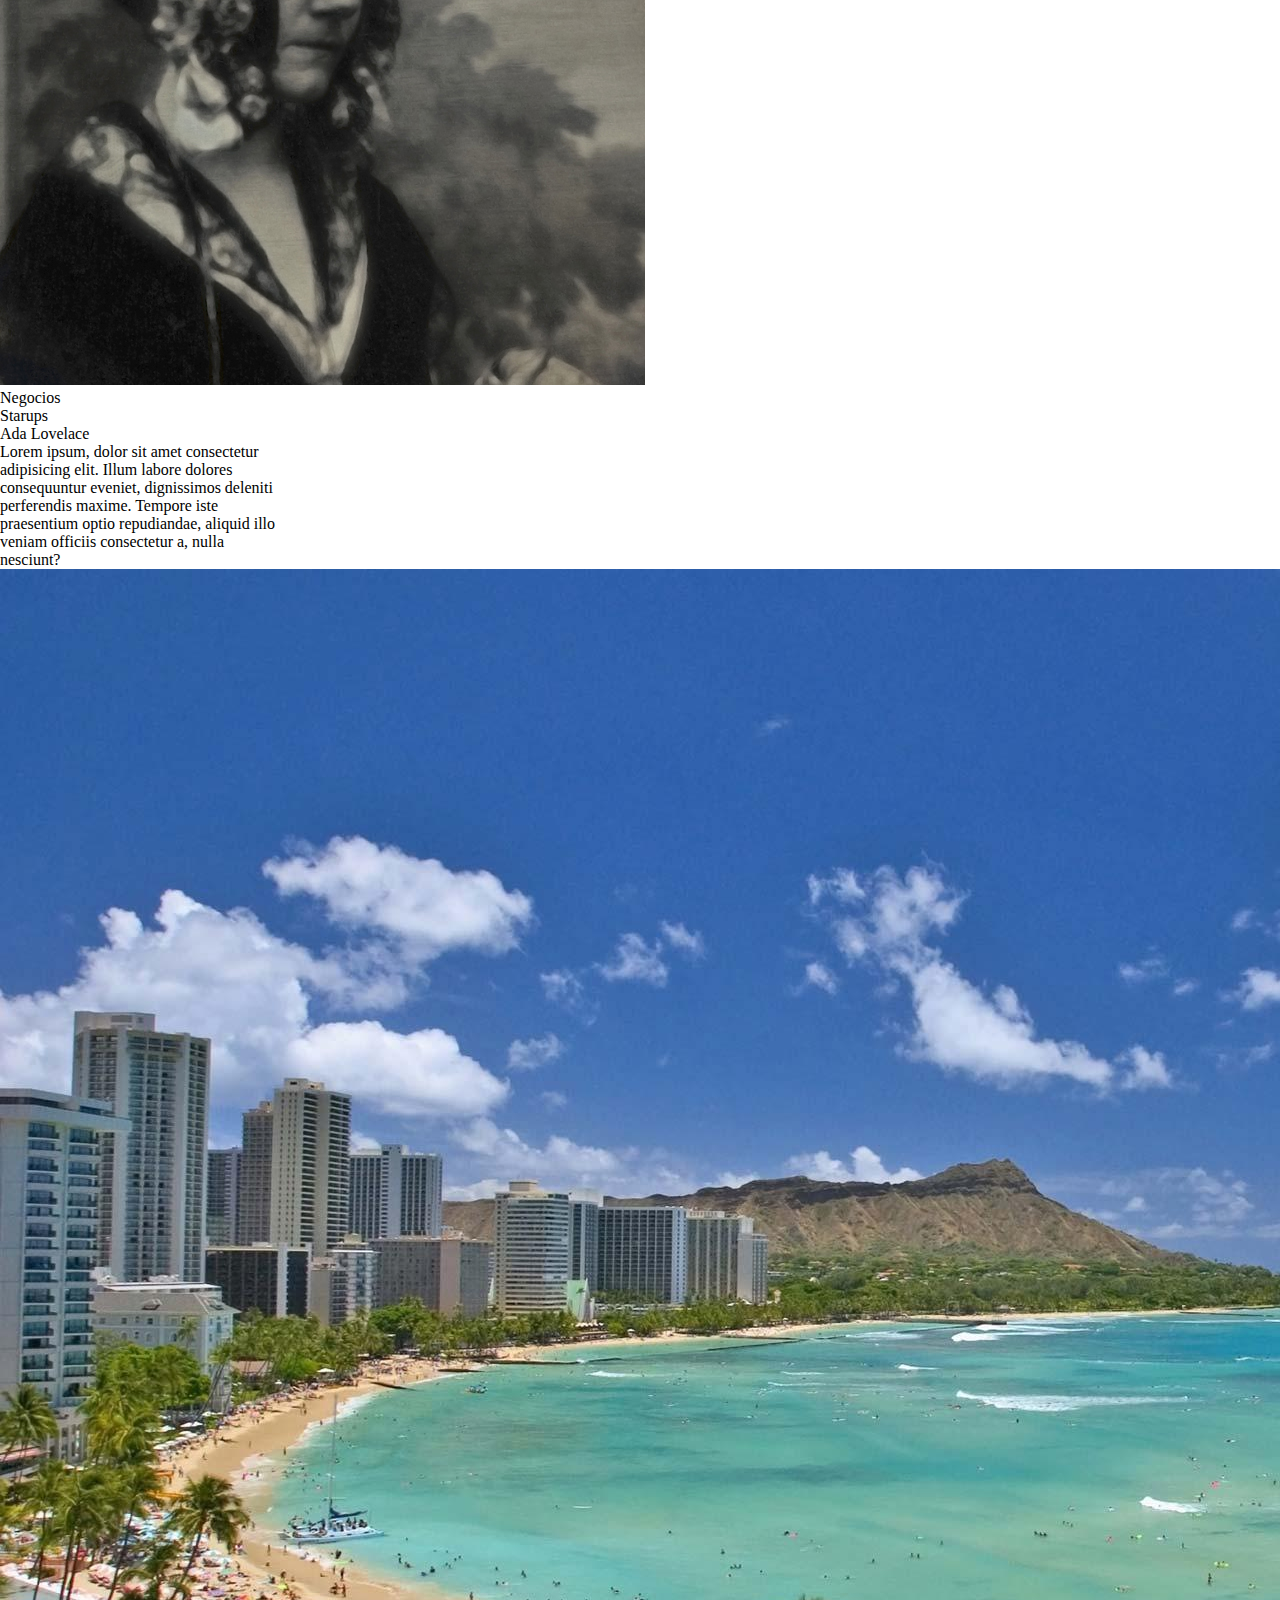
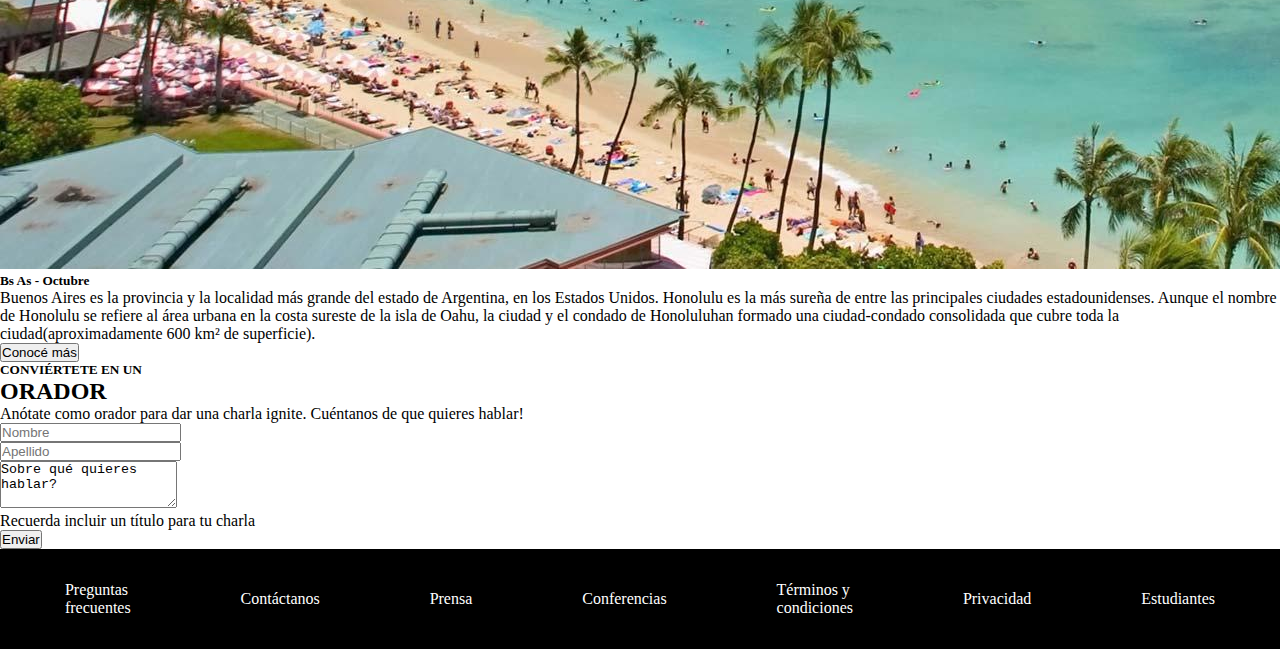
==== commit a0b1f2c8: "final-front-2023" ====
--- a/Final-Front-2023/index.html
+++ b/Final-Front-2023/index.html
@@ -45,13 +45,13 @@
   <div id="carouselExampleSlidesOnly" class="carousel slide  position-relative" data-bs-ride="carousel">
     <div class="carousel-inner">
       <div class="carousel-item active ">
-        <img src="../Final-Front-2023/imagenes/ba1.jpg" class="d-block w-100 card-img " alt="...">
+        <img src="../Final-Front-2023/imagenes/ba1.jpg" class="d-block w-100 card-img" style="filter:brightness(0.5);" alt="...">
       </div>
       <div class="carousel-item">
-        <img src="../Final-Front-2023/imagenes/ba2.jpg" class="d-block w-100 card-img " alt="...">
+        <img src="../Final-Front-2023/imagenes/ba2.jpg" class="d-block w-100 card-img " style="filter:brightness(0.5);" alt="...">
       </div>
       <div class="carousel-item">
-        <img src="../Final-Front-2023/imagenes/ba3.jpg" class="d-block w-100 card-img " alt="...">
+        <img src="../Final-Front-2023/imagenes/ba3.jpg" class="d-block w-100 card-img " style="filter:brightness(0.5);" alt="...">
       </div>
     </div>
   </div>
--- a/Final-Front-2023/styles.css
+++ b/Final-Front-2023/styles.css
@@ -27,7 +27,7 @@
     color: white;
     font-size: 18px;
     height: 320px;
-    background-color: rgba(0, 0, 0, 0.4);  
+    /* background-color: rgba(0, 0, 0, 0.4);   */
     padding: 10px;
 }
 
